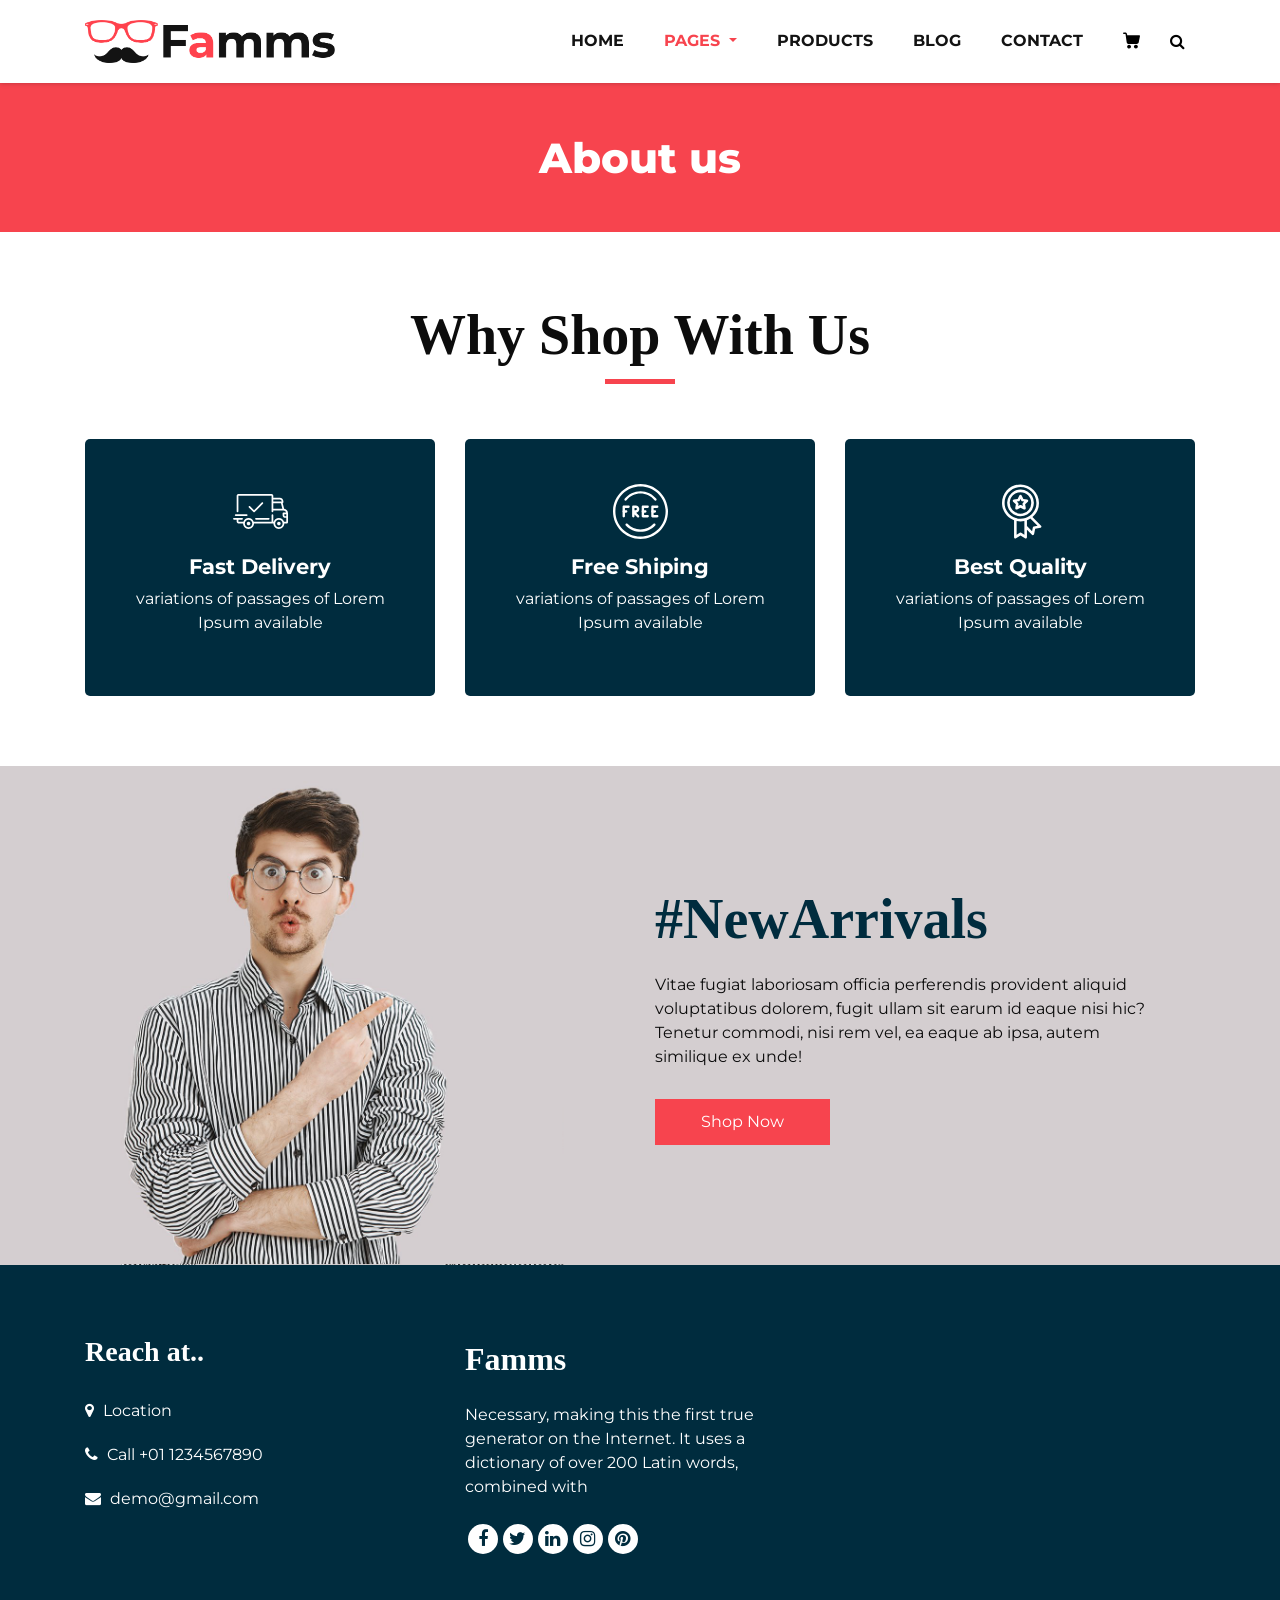
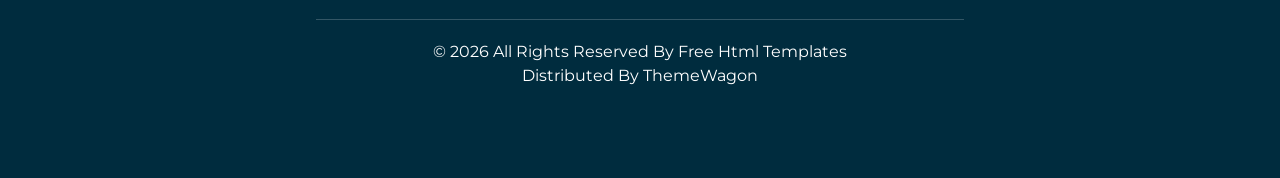
==== about.html @ 3b7029c8 "Template setup completed - Famms eCommerce base" ====
<!DOCTYPE html>
<html>
   <head>
      <!-- Basic -->
      <meta charset="utf-8" />
      <meta http-equiv="X-UA-Compatible" content="IE=edge" />
      <!-- Mobile Metas -->
      <meta name="viewport" content="width=device-width, initial-scale=1, shrink-to-fit=no" />
      <!-- Site Metas -->
       <title>Truerize IQ | Modern eCommerce Fashion Store</title>

      <meta name="description" content="Shop premium fashion products at Truerize IQ. Explore clothing, accessories, and trending styles with fast delivery and secure checkout.">
      <meta name="keywords" content="ecommerce, fashion store, buy clothes online, men shirts, women dresses">
       <meta name="author" content="TRUERIZE IQ STRATEGIC SOLUTIONS">

     
      <meta property="og:title" content="Truerize IQ Fashion Store">
      <meta property="og:description" content="Modern eCommerce product showcase with premium fashion collections">
         <meta property="og:image" content="images/slider-bg.jpg">
       <meta property="og:type" content="website">
      <meta property="og:url" content="https://yourdomain.com">
     
     <link rel="canonical" href="https://yourdomain.com/index.html">
      <link rel="shortcut icon" href="images/favicon.png" type="">
      <!-- bootstrap core css -->
      <link rel="stylesheet" type="text/css" href="css/bootstrap.css" />
      <!-- font awesome style -->
      <link href="css/font-awesome.min.css" rel="stylesheet" />
      <!-- Custom styles for this template -->
      <link href="css/style.css" rel="stylesheet" />
      <!-- responsive style -->
      <link href="css/responsive.css" rel="stylesheet" />
   </head>

<body class="sub_page">
      <div class="hero_area">
         <!-- header section strats -->
         <header class="header_section">
            <div class="container">
               <nav class="navbar navbar-expand-lg custom_nav-container ">
                  <a class="navbar-brand" href="index.html"><img width="250" src="images/logo.png" alt="#" /></a>
                  <button class="navbar-toggler" type="button" data-toggle="collapse" data-target="#navbarSupportedContent" aria-controls="navbarSupportedContent" aria-expanded="false" aria-label="Toggle navigation">
                  <span class=""> </span>
                  </button>
                  <div class="collapse navbar-collapse" id="navbarSupportedContent">
                     <ul class="navbar-nav">
                        <li class="nav-item">
                           <a class="nav-link" href="index.html">Home <span class="sr-only">(current)</span></a>
                        </li>
                        <li class="nav-item dropdown active">
                           <a class="nav-link dropdown-toggle" href="#" data-toggle="dropdown" role="button" aria-haspopup="true" aria-expanded="true"> <span class="nav-label">Pages <span class="caret"></span></a>
                           <ul class="dropdown-menu">
                              <li><a href="about.html">About</a></li>
                              <li><a href="testimonial.html">Testimonial</a></li>
                           </ul>
                        </li>
                        <li class="nav-item">
                           <a class="nav-link" href="product.html">Products</a>
                        </li>
                        <li class="nav-item">
                           <a class="nav-link" href="blog_list.html">Blog</a>
                        </li>
                        <li class="nav-item">
                           <a class="nav-link" href="contact.html">Contact</a>
                        </li>
                        <li class="nav-item">
                           <a class="nav-link" href="#">
                              <svg version="1.1" id="Capa_1" xmlns="http://www.w3.org/2000/svg" xmlns:xlink="http://www.w3.org/1999/xlink" x="0px" y="0px" viewBox="0 0 456.029 456.029" style="enable-background:new 0 0 456.029 456.029;" xml:space="preserve">
                                 <g>
                                    <g>
                                       <path d="M345.6,338.862c-29.184,0-53.248,23.552-53.248,53.248c0,29.184,23.552,53.248,53.248,53.248
                                          c29.184,0,53.248-23.552,53.248-53.248C398.336,362.926,374.784,338.862,345.6,338.862z" />
                                    </g>
                                 </g>
                                 <g>
                                    <g>
                                       <path d="M439.296,84.91c-1.024,0-2.56-0.512-4.096-0.512H112.64l-5.12-34.304C104.448,27.566,84.992,10.67,61.952,10.67H20.48
                                          C9.216,10.67,0,19.886,0,31.15c0,11.264,9.216,20.48,20.48,20.48h41.472c2.56,0,4.608,2.048,5.12,4.608l31.744,216.064
                                          c4.096,27.136,27.648,47.616,55.296,47.616h212.992c26.624,0,49.664-18.944,55.296-45.056l33.28-166.4
                                          C457.728,97.71,450.56,86.958,439.296,84.91z" />
                                    </g>
                                 </g>
                                 <g>
                                    <g>
                                       <path d="M215.04,389.55c-1.024-28.16-24.576-50.688-52.736-50.688c-29.696,1.536-52.224,26.112-51.2,55.296
                                          c1.024,28.16,24.064,50.688,52.224,50.688h1.024C193.536,443.31,216.576,418.734,215.04,389.55z" />
                                    </g>
                                 </g>
                                 <g>
                                 </g>
                                 <g>
                                 </g>
                                 <g>
                                 </g>
                                 <g>
                                 </g>
                                 <g>
                                 </g>
                                 <g>
                                 </g>
                                 <g>
                                 </g>
                                 <g>
                                 </g>
                                 <g>
                                 </g>
                                 <g>
                                 </g>
                                 <g>
                                 </g>
                                 <g>
                                 </g>
                                 <g>
                                 </g>
                                 <g>
                                 </g>
                                 <g>
                                 </g>
                              </svg>
                           </a>
                        </li>
                        <form class="form-inline">
                           <button class="btn  my-2 my-sm-0 nav_search-btn" type="submit">
                           <i class="fa fa-search" aria-hidden="true"></i>
                           </button>
                        </form>
                     </ul>
                  </div>
               </nav>
            </div>
         </header>
         <!-- end header section -->
      </div>
      <!-- inner page section -->
      <section class="inner_page_head">
         <div class="container_fuild">
            <div class="row">
               <div class="col-md-12">
                  <div class="full">
                     <h3>About us</h3>
                  </div>
               </div>
            </div>
         </div>
      </section>
      <!-- end inner page section -->
      <!-- why section -->
      <section class="why_section layout_padding">
         <div class="container">
            <div class="heading_container heading_center">
               <h2>
                  Why Shop With Us
               </h2>
            </div>
            <div class="row">
               <div class="col-md-4">
                  <div class="box ">
                     <div class="img-box">
                        <svg version="1.1" id="Layer_1" xmlns="http://www.w3.org/2000/svg" xmlns:xlink="http://www.w3.org/1999/xlink" x="0px" y="0px" viewBox="0 0 512 512" style="enable-background:new 0 0 512 512;" xml:space="preserve">
                           <g>
                              <g>
                                 <path d="M476.158,231.363l-13.259-53.035c3.625-0.77,6.345-3.986,6.345-7.839v-8.551c0-18.566-15.105-33.67-33.67-33.67h-60.392
                                    V110.63c0-9.136-7.432-16.568-16.568-16.568H50.772c-9.136,0-16.568,7.432-16.568,16.568V256c0,4.427,3.589,8.017,8.017,8.017
                                    c4.427,0,8.017-3.589,8.017-8.017V110.63c0-0.295,0.239-0.534,0.534-0.534h307.841c0.295,0,0.534,0.239,0.534,0.534v145.372
                                    c0,4.427,3.589,8.017,8.017,8.017c4.427,0,8.017-3.589,8.017-8.017v-9.088h94.569c0.008,0,0.014,0.002,0.021,0.002
                                    c0.008,0,0.015-0.001,0.022-0.001c11.637,0.008,21.518,7.646,24.912,18.171h-24.928c-4.427,0-8.017,3.589-8.017,8.017v17.102
                                    c0,13.851,11.268,25.119,25.119,25.119h9.086v35.273h-20.962c-6.886-19.883-25.787-34.205-47.982-34.205
                                    s-41.097,14.322-47.982,34.205h-3.86v-60.393c0-4.427-3.589-8.017-8.017-8.017c-4.427,0-8.017,3.589-8.017,8.017v60.391H192.817
                                    c-6.886-19.883-25.787-34.205-47.982-34.205s-41.097,14.322-47.982,34.205H50.772c-0.295,0-0.534-0.239-0.534-0.534v-17.637
                                    h34.739c4.427,0,8.017-3.589,8.017-8.017s-3.589-8.017-8.017-8.017H8.017c-4.427,0-8.017,3.589-8.017,8.017
                                    s3.589,8.017,8.017,8.017h26.188v17.637c0,9.136,7.432,16.568,16.568,16.568h43.304c-0.002,0.178-0.014,0.355-0.014,0.534
                                    c0,27.996,22.777,50.772,50.772,50.772s50.772-22.776,50.772-50.772c0-0.18-0.012-0.356-0.014-0.534h180.67
                                    c-0.002,0.178-0.014,0.355-0.014,0.534c0,27.996,22.777,50.772,50.772,50.772c27.995,0,50.772-22.776,50.772-50.772
                                    c0-0.18-0.012-0.356-0.014-0.534h26.203c4.427,0,8.017-3.589,8.017-8.017v-85.511C512,251.989,496.423,234.448,476.158,231.363z
                                    M375.182,144.301h60.392c9.725,0,17.637,7.912,17.637,17.637v0.534h-78.029V144.301z M375.182,230.881v-52.376h71.235
                                    l13.094,52.376H375.182z M144.835,401.904c-19.155,0-34.739-15.583-34.739-34.739s15.584-34.739,34.739-34.739
                                    c19.155,0,34.739,15.583,34.739,34.739S163.99,401.904,144.835,401.904z M427.023,401.904c-19.155,0-34.739-15.583-34.739-34.739
                                    s15.584-34.739,34.739-34.739c19.155,0,34.739,15.583,34.739,34.739S446.178,401.904,427.023,401.904z M495.967,299.29h-9.086
                                    c-5.01,0-9.086-4.076-9.086-9.086v-9.086h18.171V299.29z" />
                              </g>
                           </g>
                           <g>
                              <g>
                                 <path d="M144.835,350.597c-9.136,0-16.568,7.432-16.568,16.568c0,9.136,7.432,16.568,16.568,16.568
                                    c9.136,0,16.568-7.432,16.568-16.568C161.403,358.029,153.971,350.597,144.835,350.597z" />
                              </g>
                           </g>
                           <g>
                              <g>
                                 <path d="M427.023,350.597c-9.136,0-16.568,7.432-16.568,16.568c0,9.136,7.432,16.568,16.568,16.568
                                    c9.136,0,16.568-7.432,16.568-16.568C443.591,358.029,436.159,350.597,427.023,350.597z" />
                              </g>
                           </g>
                           <g>
                              <g>
                                 <path d="M332.96,316.393H213.244c-4.427,0-8.017,3.589-8.017,8.017s3.589,8.017,8.017,8.017H332.96
                                    c4.427,0,8.017-3.589,8.017-8.017S337.388,316.393,332.96,316.393z" />
                              </g>
                           </g>
                           <g>
                              <g>
                                 <path d="M127.733,282.188H25.119c-4.427,0-8.017,3.589-8.017,8.017s3.589,8.017,8.017,8.017h102.614
                                    c4.427,0,8.017-3.589,8.017-8.017S132.16,282.188,127.733,282.188z" />
                              </g>
                           </g>
                           <g>
                              <g>
                                 <path d="M278.771,173.37c-3.13-3.13-8.207-3.13-11.337,0.001l-71.292,71.291l-37.087-37.087c-3.131-3.131-8.207-3.131-11.337,0
                                    c-3.131,3.131-3.131,8.206,0,11.337l42.756,42.756c1.565,1.566,3.617,2.348,5.668,2.348s4.104-0.782,5.668-2.348l76.96-76.96
                                    C281.901,181.576,281.901,176.501,278.771,173.37z" />
                              </g>
                           </g>
                           <g>
                           </g>
                           <g>
                           </g>
                           <g>
                           </g>
                           <g>
                           </g>
                           <g>
                           </g>
                           <g>
                           </g>
                           <g>
                           </g>
                           <g>
                           </g>
                           <g>
                           </g>
                           <g>
                           </g>
                           <g>
                           </g>
                           <g>
                           </g>
                           <g>
                           </g>
                           <g>
                           </g>
                           <g>
                           </g>
                        </svg>
                     </div>
                     <div class="detail-box">
                        <h5>
                           Fast Delivery
                        </h5>
                        <p>
                           variations of passages of Lorem Ipsum available
                        </p>
                     </div>
                  </div>
               </div>
               <div class="col-md-4">
                  <div class="box ">
                     <div class="img-box">
                        <svg version="1.1" id="Capa_1" xmlns="http://www.w3.org/2000/svg" xmlns:xlink="http://www.w3.org/1999/xlink" x="0px" y="0px" viewBox="0 0 490.667 490.667" style="enable-background:new 0 0 490.667 490.667;" xml:space="preserve">
                           <g>
                              <g>
                                 <path d="M138.667,192H96c-5.888,0-10.667,4.779-10.667,10.667V288c0,5.888,4.779,10.667,10.667,10.667s10.667-4.779,10.667-10.667
                                    v-74.667h32c5.888,0,10.667-4.779,10.667-10.667S144.555,192,138.667,192z" />
                              </g>
                           </g>
                           <g>
                              <g>
                                 <path d="M117.333,234.667H96c-5.888,0-10.667,4.779-10.667,10.667S90.112,256,96,256h21.333c5.888,0,10.667-4.779,10.667-10.667
                                    S123.221,234.667,117.333,234.667z" />
                              </g>
                           </g>
                           <g>
                              <g>
                                 <path d="M245.333,0C110.059,0,0,110.059,0,245.333s110.059,245.333,245.333,245.333s245.333-110.059,245.333-245.333
                                    S380.608,0,245.333,0z M245.333,469.333c-123.52,0-224-100.48-224-224s100.48-224,224-224s224,100.48,224,224
                                    S368.853,469.333,245.333,469.333z" />
                              </g>
                           </g>
                           <g>
                              <g>
                                 <path d="M386.752,131.989C352.085,88.789,300.544,64,245.333,64s-106.752,24.789-141.419,67.989
                                    c-3.691,4.587-2.965,11.307,1.643,14.997c4.587,3.691,11.307,2.965,14.976-1.643c30.613-38.144,76.096-60.011,124.8-60.011
                                    s94.187,21.867,124.779,60.011c2.112,2.624,5.205,3.989,8.32,3.989c2.368,0,4.715-0.768,6.677-2.347
                                    C389.717,143.296,390.443,136.576,386.752,131.989z" />
                              </g>
                           </g>
                           <g>
                              <g>
                                 <path d="M376.405,354.923c-4.224-4.032-11.008-3.861-15.061,0.405c-30.613,32.235-71.808,50.005-116.011,50.005
                                    s-85.397-17.771-115.989-50.005c-4.032-4.309-10.816-4.437-15.061-0.405c-4.309,4.053-4.459,10.816-0.405,15.083
                                    c34.667,36.544,81.344,56.661,131.456,56.661s96.789-20.117,131.477-56.661C380.864,365.739,380.693,358.976,376.405,354.923z" />
                              </g>
                           </g>
                           <g>
                              <g>
                                 <path d="M206.805,255.723c15.701-2.027,27.861-15.488,27.861-31.723c0-17.643-14.357-32-32-32h-21.333
                                    c-5.888,0-10.667,4.779-10.667,10.667v42.581c0,0.043,0,0.107,0,0.149V288c0,5.888,4.779,10.667,10.667,10.667
                                    S192,293.888,192,288v-16.917l24.448,24.469c2.091,2.069,4.821,3.115,7.552,3.115c2.731,0,5.461-1.045,7.531-3.136
                                    c4.16-4.16,4.16-10.923,0-15.083L206.805,255.723z M192,234.667v-21.333h10.667c5.867,0,10.667,4.779,10.667,10.667
                                    s-4.8,10.667-10.667,10.667H192z" />
                              </g>
                           </g>
                           <g>
                              <g>
                                 <path d="M309.333,277.333h-32v-64h32c5.888,0,10.667-4.779,10.667-10.667S315.221,192,309.333,192h-42.667
                                    c-5.888,0-10.667,4.779-10.667,10.667V288c0,5.888,4.779,10.667,10.667,10.667h42.667c5.888,0,10.667-4.779,10.667-10.667
                                    S315.221,277.333,309.333,277.333z" />
                              </g>
                           </g>
                           <g>
                              <g>
                                 <path d="M288,234.667h-21.333c-5.888,0-10.667,4.779-10.667,10.667S260.779,256,266.667,256H288
                                    c5.888,0,10.667-4.779,10.667-10.667S293.888,234.667,288,234.667z" />
                              </g>
                           </g>
                           <g>
                              <g>
                                 <path d="M394.667,277.333h-32v-64h32c5.888,0,10.667-4.779,10.667-10.667S400.555,192,394.667,192H352
                                    c-5.888,0-10.667,4.779-10.667,10.667V288c0,5.888,4.779,10.667,10.667,10.667h42.667c5.888,0,10.667-4.779,10.667-10.667
                                    S400.555,277.333,394.667,277.333z" />
                              </g>
                           </g>
                           <g>
                              <g>
                                 <path d="M373.333,234.667H352c-5.888,0-10.667,4.779-10.667,10.667S346.112,256,352,256h21.333
                                    c5.888,0,10.667-4.779,10.667-10.667S379.221,234.667,373.333,234.667z" />
                              </g>
                           </g>
                           <g>
                           </g>
                           <g>
                           </g>
                           <g>
                           </g>
                           <g>
                           </g>
                           <g>
                           </g>
                           <g>
                           </g>
                           <g>
                           </g>
                           <g>
                           </g>
                           <g>
                           </g>
                           <g>
                           </g>
                           <g>
                           </g>
                           <g>
                           </g>
                           <g>
                           </g>
                           <g>
                           </g>
                           <g>
                           </g>
                        </svg>
                     </div>
                     <div class="detail-box">
                        <h5>
                           Free Shiping
                        </h5>
                        <p>
                           variations of passages of Lorem Ipsum available
                        </p>
                     </div>
                  </div>
               </div>
               <div class="col-md-4">
                  <div class="box ">
                     <div class="img-box">
                        <svg id="_30_Premium" height="512" viewBox="0 0 512 512" width="512" xmlns="http://www.w3.org/2000/svg" data-name="30_Premium">
                           <g id="filled">
                              <path d="m252.92 300h3.08a124.245 124.245 0 1 0 -4.49-.09c.075.009.15.023.226.03.394.039.789.06 1.184.06zm-96.92-124a100 100 0 1 1 100 100 100.113 100.113 0 0 1 -100-100z" />
                              <path d="m447.445 387.635-80.4-80.4a171.682 171.682 0 0 0 60.955-131.235c0-94.841-77.159-172-172-172s-172 77.159-172 172c0 73.747 46.657 136.794 112 161.2v158.8c-.3 9.289 11.094 15.384 18.656 9.984l41.344-27.562 41.344 27.562c7.574 5.4 18.949-.7 18.656-9.984v-70.109l46.6 46.594c6.395 6.789 18.712 3.025 20.253-6.132l9.74-48.724 48.725-9.742c9.163-1.531 12.904-13.893 6.127-20.252zm-339.445-211.635c0-81.607 66.393-148 148-148s148 66.393 148 148-66.393 148-148 148-148-66.393-148-148zm154.656 278.016a12 12 0 0 0 -13.312 0l-29.344 19.562v-129.378a172.338 172.338 0 0 0 72 0v129.38zm117.381-58.353a12 12 0 0 0 -9.415 9.415l-6.913 34.58-47.709-47.709v-54.749a171.469 171.469 0 0 0 31.467-15.6l67.151 67.152z" />
                              <path d="m287.62 236.985c8.349 4.694 19.251-3.212 17.367-12.618l-5.841-35.145 25.384-25c7.049-6.5 2.89-19.3-6.634-20.415l-35.23-5.306-15.933-31.867c-4.009-8.713-17.457-8.711-21.466 0l-15.933 31.866-35.23 5.306c-9.526 1.119-13.681 13.911-6.634 20.415l25.384 25-5.841 35.145c-1.879 9.406 9 17.31 17.367 12.618l31.62-16.414zm-53-32.359 2.928-17.615a12 12 0 0 0 -3.417-10.516l-12.721-12.531 17.658-2.66a12 12 0 0 0 8.947-6.5l7.985-15.971 7.985 15.972a12 12 0 0 0 8.947 6.5l17.658 2.66-12.723 12.535a12 12 0 0 0 -3.417 10.516l2.928 17.615-15.849-8.231a12 12 0 0 0 -11.058 0z" />
                           </g>
                        </svg>
                     </div>
                     <div class="detail-box">
                        <h5>
                           Best Quality
                        </h5>
                        <p>
                           variations of passages of Lorem Ipsum available
                        </p>
                     </div>
                  </div>
               </div>
            </div>
         </div>
      </section>
      <!-- end why section -->
      <!-- arrival section -->
      <section class="arrival_section">
         <div class="container">
            <div class="box">
               <div class="arrival_bg_box">
                  <img src="images/arrival-bg.png" alt="">
               </div>
               <div class="row">
                  <div class="col-md-6 ml-auto">
                     <div class="heading_container remove_line_bt">
                        <h2>
                           #NewArrivals
                        </h2>
                     </div>
                     <p style="margin-top: 20px;margin-bottom: 30px;">
                        Vitae fugiat laboriosam officia perferendis provident aliquid voluptatibus dolorem, fugit ullam sit earum id eaque nisi hic? Tenetur commodi, nisi rem vel, ea eaque ab ipsa, autem similique ex unde!
                     </p>
                     <a href="">
                     Shop Now
                     </a>
                  </div>
               </div>
            </div>
         </div>
      </section>
      <!-- end arrival section -->
      <!-- footer section -->
      <footer class="footer_section">
         <div class="container">
            <div class="row">
               <div class="col-md-4 footer-col">
                  <div class="footer_contact">
                     <h4>
                        Reach at..
                     </h4>
                     <div class="contact_link_box">
                        <a href="">
                        <i class="fa fa-map-marker" aria-hidden="true"></i>
                        <span>
                        Location
                        </span>
                        </a>
                        <a href="">
                        <i class="fa fa-phone" aria-hidden="true"></i>
                        <span>
                        Call +01 1234567890
                        </span>
                        </a>
                        <a href="">
                        <i class="fa fa-envelope" aria-hidden="true"></i>
                        <span>
                        demo@gmail.com
                        </span>
                        </a>
                     </div>
                  </div>
               </div>
               <div class="col-md-4 footer-col">
                  <div class="footer_detail">
                     <a href="index.html" class="footer-logo">
                     Famms
                     </a>
                     <p>
                        Necessary, making this the first true generator on the Internet. It uses a dictionary of over 200 Latin words, combined with
                     </p>
                     <div class="footer_social">
                        <a href="">
                        <i class="fa fa-facebook" aria-hidden="true"></i>
                        </a>
                        <a href="">
                        <i class="fa fa-twitter" aria-hidden="true"></i>
                        </a>
                        <a href="">
                        <i class="fa fa-linkedin" aria-hidden="true"></i>
                        </a>
                        <a href="">
                        <i class="fa fa-instagram" aria-hidden="true"></i>
                        </a>
                        <a href="">
                        <i class="fa fa-pinterest" aria-hidden="true"></i>
                        </a>
                     </div>
                  </div>
               </div>
               <div class="col-md-4 footer-col">
                  <div class="map_container">
                     <div class="map">
                        <div id="googleMap"></div>
                     </div>
                  </div>
               </div>
            </div>
            <div class="footer-info">
               <div class="col-lg-7 mx-auto px-0">
                  <p>
                     &copy; <span id="displayYear"></span> All Rights Reserved By
                     <a href="https://html.design/">Free Html Templates</a><br>
         
                     Distributed By <a href="https://themewagon.com/" target="_blank">ThemeWagon</a>
                  </p>
               </div>
            </div>
         </div>
      </footer>
      <!-- footer section -->
      <!-- jQery -->
      <script src="js/jquery-3.4.1.min.js"></script>
      <!-- popper js -->
      <script src="js/popper.min.js"></script>
      <!-- bootstrap js -->
      <script src="js/bootstrap.js"></script>
      <!-- custom js -->
      <script src="js/custom.js"></script>
   </body>
</html>
---- css/style.css ----
@import url('https://fonts.googleapis.com/css2?family=Montserrat:ital,wght@0,100;0,200;0,300;0,400;0,500;0,600;0,700;0,800;0,900;1,100;1,200;1,300;1,400;1,500;1,600;1,700;1,800;1,900&display=swap');

* {
  box-sizing: border-box;
}
body {
  font-family: 'Montserrat', sans-serif;
  color: #0c0c0c;
  background-color: #ffffff;
  overflow-x: hidden;
}

.layout_padding {
  padding: 70px 0;
}

.layout_padding2 {
  padding: 75px 0;
}

.layout_padding2-top {
  padding-top: 75px;
}

.layout_padding2-bottom {
  padding-bottom: 75px;
}

.layout_padding-top {
  padding-top: 90px;
}

.layout_padding-bottom {
  padding-bottom: 90px;
}

h1,
h2 {
  font-family: 'Playfair Display', serif;
}

.heading_container {
  display: -webkit-box;
  display: -ms-flexbox;
  display: flex;
  -webkit-box-orient: vertical;
  -webkit-box-direction: normal;
      -ms-flex-direction: column;
          flex-direction: column;
  -webkit-box-align: start;
      -ms-flex-align: start;
          align-items: flex-start;
}

.heading_container h2 {
    position: relative;
    margin-bottom: 0;
    font-size: 3.5rem;
    font-weight: bold;
}

.heading_container h2::after {
    content: "";
    display: block;
    width: 70px;
    height: 5px;
    background: #f7444e;
    margin: 10px auto 10px;
}

.heading_container h2 span {
  color: #f7444e;
}

.heading_container p {
  margin-top: 10px;
  margin-bottom: 0;
}

.heading_container.heading_center {
  -webkit-box-align: center;
      -ms-flex-align: center;
          align-items: center;
  text-align: center;
}

a,
a:hover,
a:focus {
  text-decoration: none;
}

a:hover,
a:focus {
  color: initial;
}

.btn,
.btn:focus {
  outline: none !important;
  -webkit-box-shadow: none;
          box-shadow: none;
}

/*header section*/
.hero_area {
  position: relative;
  min-height: 100vh;
  display: -webkit-box;
  display: -ms-flexbox;
  display: flex;
  -webkit-box-orient: vertical;
  -webkit-box-direction: normal;
      -ms-flex-direction: column;
          flex-direction: column;
}

.sub_page .hero_area {
  min-height: auto;
  -webkit-box-shadow: 0 0 5px 0 rgba(0, 0, 0, 0.25);
          box-shadow: 0 0 5px 0 rgba(0, 0, 0, 0.25);
}

.header_section {
    padding: 15px 0;
}

.header_section .container-fluid {
  padding-right: 25px;
  padding-left: 25px;
}

.navbar-brand {
  font-family: 'Playfair Display', serif;
}

.navbar-brand span {
  font-weight: bold;
  font-size: 32px;
  color: #000000;
}

.custom_nav-container {
  padding: 0;
}

.custom_nav-container .navbar-nav {
  margin-left: auto;
}

.custom_nav-container .navbar-nav .nav-item .nav-link {
    padding: 5px 20px;
    color: #131313;
    text-align: center;
    text-transform: uppercase;
    border-radius: 5px;
    -webkit-transition: all 0.3s;
    transition: all 0.3s;
    font-weight: 700;
}

.custom_nav-container .navbar-nav .nav-item .nav-link svg {
  width: 17px;
  height: auto;
  fill: #000000;
  margin-bottom: 2px;
}

.custom_nav-container .navbar-nav .nav-item:hover .nav-link, .custom_nav-container .navbar-nav .nav-item.active .nav-link {
  color: #f7444e;
}

.custom_nav-container .navbar-nav .nav-item:hover .nav-link svg, .custom_nav-container .navbar-nav .nav-item.active .nav-link svg {
  fill: #f7444e;
}

.custom_nav-container .nav_search-btn {
  width: 35px;
  height: 35px;
  padding: 0;
  border: none;
  color: #000000;
}

.custom_nav-container .nav_search-btn:hover {
  color: #f7444e;
}

.custom_nav-container .navbar-toggler {
  outline: none;
}

.custom_nav-container .navbar-toggler {
  padding: 0;
  width: 37px;
  height: 42px;
  -webkit-transition: all 0.3s;
  transition: all 0.3s;
}

.custom_nav-container .navbar-toggler span {
  display: block;
  width: 35px;
  height: 4px;
  background-color: #000000;
  margin: 7px 0;
  -webkit-transition: all 0.3s;
  transition: all 0.3s;
  position: relative;
  border-radius: 5px;
  transition: all 0.3s;
}

.custom_nav-container .navbar-toggler span::before, .custom_nav-container .navbar-toggler span::after {
  content: "";
  position: absolute;
  left: 0;
  height: 100%;
  width: 100%;
  background-color: #000000;
  top: -10px;
  border-radius: 5px;
  -webkit-transition: all 0.3s;
  transition: all 0.3s;
}

.custom_nav-container .navbar-toggler span::after {
  top: 10px;
}

.custom_nav-container .navbar-toggler[aria-expanded="true"] {
  -webkit-transform: rotate(360deg);
          transform: rotate(360deg);
}

.custom_nav-container .navbar-toggler[aria-expanded="true"] span {
  -webkit-transform: rotate(45deg);
          transform: rotate(45deg);
}

.custom_nav-container .navbar-toggler[aria-expanded="true"] span::before, .custom_nav-container .navbar-toggler[aria-expanded="true"] span::after {
  -webkit-transform: rotate(90deg);
          transform: rotate(90deg);
  top: 0;
}

/*end header section*/
/* slider section */
.slider_section {
  -webkit-box-flex: 1;
      -ms-flex: 1;
          flex: 1;
  display: -webkit-box;
  display: -ms-flexbox;
  display: flex;
  -webkit-box-align: center;
      -ms-flex-align: center;
          align-items: center;
  position: relative;
  padding: 90px 0 75px 0;
}

.slider_section .row {
  -webkit-box-align: center;
      -ms-flex-align: center;
          align-items: center;
}

.slider_section #customCarousel1 {
  width: 100%;
  position: unset;
}

.slider_section .detail-box h1 {
    font-size: 4.5rem;
    font-weight: bold;
    margin-bottom: 15px;
    color: #002c3e;
    line-height: 70px;
}

.slider_section .detail-box h1 span {
  color: #f7444e;
}

.slider_section .detail-box p {
    font-size: 16px;
    margin-top: 20px;
    margin-bottom: 1.5rem;
}

.slider_section .detail-box a {
    display: inline-block;
    padding: 12px 45px;
    background-color: #f7444e;
    border: 1px solid #f7444e;
    color: #ffffff;
    border-radius: 0;
    -webkit-transition: all 0.3s;
    transition: all 0.3s;
    margin-top: 10px;
    font-weight: 700;
}

.slider_section .detail-box a:hover {
  background-color: transparent;
  color: #f7444e;
}

.slider_section .img-box img {
  width: 100%;
}

.slider_section .carousel-indicators {
  position: unset;
  margin: 0;
  margin-top: 45px;
  -webkit-box-pack: start;
      -ms-flex-pack: start;
          justify-content: flex-start;
  -webkit-box-align: center;
      -ms-flex-align: center;
          align-items: center;
}

.slider_section .carousel-indicators li {
  background-color: #ffffff;
  width: 12px;
  height: 12px;
  border-radius: 100%;
  opacity: 1;
}

.slider_section .carousel-indicators li.active {
  width: 20px;
  height: 20px;
  background-color: #f7444e;
}

.slider_bg_box {
  position: absolute;
  top: 0;
  left: 0;
  width: 100%;
  height: 100%;
  z-index: -1;
}

.slider_bg_box img {
  width: 100%;
  height: 100%;
  -o-object-fit: cover;
     object-fit: cover;
  -o-object-position: top right;
     object-position: top right;
}

.product_section .heading_container {
  margin-bottom: 20px;
}

.product_section .box {
    position: relative;
    margin-top: 25px;
    padding: 35px 35px;
    background-color: #f7f8f9;
    -webkit-transition: all .3s;
    transition: all .3s;
    overflow: hidden;
    box-shadow: 5px 5px 5px -5px rgba(0,0,0,.2);
    border: solid #fff 10px;
}

.product_section .box .img-box {
  display: -webkit-box;
  display: -ms-flexbox;
  display: flex;
  -webkit-box-pack: center;
      -ms-flex-pack: center;
          justify-content: center;
  -webkit-box-align: center;
      -ms-flex-align: center;
          align-items: center;
  height: 215px;
}

.product_section .box .img-box img {
  max-width: 100%;
  max-height: 160px;
  -webkit-transition: all .3s;
  transition: all .3s;
}

.product_section .box .detail-box {
  text-align: center;
  display: -webkit-box;
  display: -ms-flexbox;
  display: flex;
  -webkit-box-pack: justify;
      -ms-flex-pack: justify;
          justify-content: space-between;
}

.product_section .box .detail-box h5 {
  font-size: 18px;
  margin-top: 10px;
}

.product_section .box .detail-box h6 {
  margin-top: 10px;
  color: #002c3e;
  font-weight: 600;
}

.product_section .box:hover img {
  -webkit-transform: scale(1.1);
          transform: scale(1.1);
}

.product_section .box:hover .option_container {
  opacity: 1;
  visibility: visible;
  -webkit-transform: translateY(0);
          transform: translateY(0);
}
.arrival_section {
    background-color: #d4ced0;
}
.product_section .option_container {
  position: absolute;
  top: 0;
  left: 0;
  width: 100%;
  height: 100%;
  display: -webkit-box;
  display: -ms-flexbox;
  display: flex;
  -webkit-box-pack: center;
      -ms-flex-pack: center;
          justify-content: center;
  -webkit-box-align: center;
      -ms-flex-align: center;
          align-items: center;
  background-color: rgba(255, 255, 255, 0.6);
  z-index: 3;
  opacity: 0;
  visibility: hidden;
  -webkit-transition: all .2s;
  transition: all .2s;
  -webkit-transform: translateY(100%);
          transform: translateY(100%);
}

.product_section .options {
  display: -webkit-box;
  display: -ms-flexbox;
  display: flex;
  -webkit-box-orient: vertical;
  -webkit-box-direction: normal;
      -ms-flex-direction: column;
          flex-direction: column;
  -webkit-box-align: center;
      -ms-flex-align: center;
          align-items: center;
}

.product_section .options a {
  display: inline-block;
  padding: 8px 15px;
  border-radius: 30px;
  width: 165px;
  text-align: center;
  -webkit-transition: all .3s;
  transition: all .3s;
  margin: 5px 0;
}

.product_section .options .option1 {
  background-color: #f7444e;
  border: 1px solid #f7444e;
  color: #ffffff;
}

.product_section .options .option1:hover {
  background-color: transparent;
  color: #f7444e;
}

.product_section .options .option2 {
  background-color: #000000;
  border: 1px solid #000000;
  color: #ffffff;
}

.product_section .options .option2:hover {
  background-color: transparent;
  color: #000000;
}

.product_section .btn-box {
  display: -webkit-box;
  display: -ms-flexbox;
  display: flex;
  -webkit-box-pack: center;
      -ms-flex-pack: center;
          justify-content: center;
  margin-top: 45px;
}

.product_section .btn-box a {
  display: inline-block;
  padding: 10px 40px;
  background-color: #f7444e;
  border: 1px solid #f7444e;
  color: #ffffff;
  border-radius: 0;
  -webkit-transition: all 0.3s;
  transition: all 0.3s;
}

.product_section .btn-box a:hover {
  background-color: transparent;
  color: #f7444e;
}

.arrival_section .heading_container {
  color: #002c3e;
  margin-bottom: 10px;
}

.arrival_section .box {
  padding: 120px 45px;
  position: relative;
}

.arrival_section .arrival_bg_box {
    position: absolute;
    top: 0;
    left: 0;
    width: 100%;
    height: 100%;
    z-index: 3;
}

.arrival_section .arrival_bg_box img {
    width: 50%;
    height: 100%;
    -o-object-fit: cover;
    object-fit: cover;
    -o-object-position: top left;
    object-position: top left;
}

.arrival_section a {
  display: inline-block;
  padding: 10px 45px;
  background-color: #f7444e;
  border: 1px solid #f7444e;
  color: #ffffff;
  border-radius: 0;
  -webkit-transition: all 0.3s;
  transition: all 0.3s;
}

.arrival_section a:hover {
  background-color: transparent;
  color: #f7444e;
}

.why_section .box {
    text-align: center;
    margin-top: 45px;
    background-color: #002c3e;
    padding: 45px 50px;
    border-radius: 5px;
    color: #ffffff;
}

.detail-box h5 {
    font-size: 21px;
    font-weight: 700;
}

.remove_line_bt h2::after {
    display: none;
}

.why_section .box .img-box {
  margin-bottom: 15px;
}

.why_section .box .img-box svg {
  width: 55px;
  height: auto;
  fill: #ffffff;
}

.subscribe_section {
  text-align: center;
}

.subscribe_section .box {
  background-color: #d4ced0;
  padding: 75px 45px;
}

.subscribe_section .subscribe_form .heading_container {
  -webkit-box-pack: center;
      -ms-flex-pack: center;
          justify-content: center;
  color: #002c3e;
}

.subscribe_section .subscribe_form .heading_container h2 {
  padding: 0 25px;
}

.subscribe_section .subscribe_form form {
  display: -webkit-box;
  display: -ms-flexbox;
  display: flex;
  -webkit-box-orient: vertical;
  -webkit-box-direction: normal;
      -ms-flex-direction: column;
          flex-direction: column;
  -webkit-box-align: center;
      -ms-flex-align: center;
          align-items: center;
}

.subscribe_section .subscribe_form form input {
    width: 100%;
    height: 60px;
    border: none;
    border-radius: 90px;
    outline: none;
    padding: 5px 25px;
    background-color: #ffffff;
    margin-top: 15px;
    text-align: left;
}

.subscribe_section .subscribe_form form input::-webkit-input-placeholder {
  color: #171620;
}

.subscribe_section .subscribe_form form input:-ms-input-placeholder {
  color: #171620;
}

.subscribe_section .subscribe_form form input::-ms-input-placeholder {
  color: #171620;
}

.subscribe_section .subscribe_form form input::placeholder {
  color: #171620;
}

.subscribe_section .subscribe_form form button {
  display: inline-block;
  padding: 10px 45px;
  background-color: #f7444e;
  border: 1px solid #f7444e;
  color: #ffffff;
  border-radius: 35px;
  -webkit-transition: all 0.3s;
  transition: all 0.3s;
  text-transform: uppercase;
  margin-top: 35px;
  font-weight: 600;
  width: 100%;
  max-width: 285px;
}

.subscribe_section .subscribe_form form button:hover {
  background-color: transparent;
  color: #f7444e;
}

.client_section .box {
  display: -webkit-box;
  display: -ms-flexbox;
  display: flex;
  -webkit-box-orient: vertical;
  -webkit-box-direction: normal;
      -ms-flex-direction: column;
          flex-direction: column;
  -webkit-box-align: center;
      -ms-flex-align: center;
          align-items: center;
  text-align: center;
  margin-top: 55px;
}

.client_section .box .img_container {
    width: auto;
    height: auto;
    border-radius: 100%;
    display: -webkit-box;
    display: -ms-flexbox;
    display: flex;
    -webkit-box-pack: end;
    -ms-flex-pack: end;
    justify-content: flex-end;
    -webkit-box-align: center;
    -ms-flex-align: center;
    align-items: center;
    background-color: transparent;
}

.client_section .box .img_container .img-box {
    width: auto;
    height: auto;
    border-radius: 100%;
    display: -webkit-box;
    display: -ms-flexbox;
    display: flex;
    -webkit-box-pack: center;
    -ms-flex-pack: center;
    justify-content: center;
    -webkit-box-align: center;
    -ms-flex-align: center;
    align-items: center;
    background-color: #ffffff;
    margin-right: -1px;
}

.client_section .box .img_container .img-box .img_box-inner {
  width: 150px;
  height: 150px;
  border-radius: 100%;
  display: -webkit-box;
  display: -ms-flexbox;
  display: flex;
  -webkit-box-pack: center;
      -ms-flex-pack: center;
          justify-content: center;
  -webkit-box-align: center;
      -ms-flex-align: center;
          align-items: center;
  overflow: hidden;
}

.client_section .box .img_container .img-box .img_box-inner img {
  width: 100%;
}

.client_section .box .detail-box {
  margin-top: 25px;
}

.client_section .box .detail-box h5 {
  font-size: 20px;
  font-weight: 600;
}

.client_section .box .detail-box h6 {
  font-size: 15px;
  color: #999998;
}

.client_section .carousel-control-prev,
.client_section .carousel-control-next {
  top: 43%;
  -webkit-transform: translateY(-50%);
          transform: translateY(-50%);
  opacity: 1;
  width: auto;
  margin: 0 5px;
  width: 50px;
  height: 50px;
  opacity: 1;
  color: #ffffff;
  background-color: #f7444e;
  border-radius: 100%;
}

.client_section .carousel-control-prev:hover,
.client_section .carousel-control-next:hover {
  background-color: #212121;
}

.client_section .carousel-control-prev {
  left: 25%;
}

.client_section .carousel-control-next {
  right: 25%;
}

/* footer section*/
.footer_section {
  background-color: #002c3e;
  color: #ffffff;
  padding-top: 70px;
}

.footer_section {
    color: #ffffff;
    text-align: left;
}

.footer_section h4 {
  font-size: 28px;
}

.footer_section h4,
.footer_section .footer-logo {
  font-weight: 600;
  margin-bottom: 20px;
  font-family: 'Playfair Display', serif;
  text-align: left;
}

.footer_section .footer-col {
  margin-bottom: 30px;
}

.footer_section .footer_contact .contact_link_box {
  display: -webkit-box;
  display: -ms-flexbox;
  display: flex;
  -webkit-box-orient: vertical;
  -webkit-box-direction: normal;
      -ms-flex-direction: column;
          flex-direction: column;
}

.footer_section .footer_contact .contact_link_box a {
    margin: 10px 0;
    color: #ffffff;
}

.footer_section .footer_contact .contact_link_box a i {
  margin-right: 5px;
}

.footer_section .footer_contact .contact_link_box a:hover {
  color: #f7444e;
}

.footer_section .footer-logo {
  display: block;
  font-weight: bold;
  font-size: 32px;
  color: #ffffff;
}

.footer_section .footer_social {
    display: -webkit-box;
    display: -ms-flexbox;
    display: flex;
    -webkit-box-pack: left;
    -ms-flex-pack: center;
    justify-content: left;
    margin-top: 25px;
    margin-bottom: 10px;
}

.footer_section .footer_social a {
  display: -webkit-box;
  display: -ms-flexbox;
  display: flex;
  -webkit-box-pack: center;
      -ms-flex-pack: center;
          justify-content: center;
  -webkit-box-align: center;
      -ms-flex-align: center;
          align-items: center;
  color: #002c3e;
  width: 30px;
  height: 30px;
  border-radius: 100%;
  background-color: #ffffff;
  border-radius: 100%;
  margin: 0 2.5px;
  font-size: 18px;
}

.footer_section .footer_social a:hover {
  color: #f7444e;
}

.footer_section .map_container {
  width: 100%;
  height: 175px;
  overflow: hidden;
  display: -webkit-box;
  display: -ms-flexbox;
  display: flex;
  -webkit-box-align: stretch;
      -ms-flex-align: stretch;
          align-items: stretch;
}

.footer_section .map_container .map {
  height: 100%;
  -webkit-box-flex: 1;
      -ms-flex: 1;
          flex: 1;
}

.footer_section .map_container .map #googleMap {
  height: 100%;
}

.footer_section .footer-info {
  text-align: center;
  margin-top: 25px;
}

.footer_section .footer-info p {
    color: #ffffff;
    margin: 0;
    padding: 20px 0;
    border-top: 1px solid rgba(255,255,255,0.2);
}

.footer_section .footer-info p a {
  color: inherit;
}
/*# sourceMappingURL=style.css.map */

.heading_container.heading_center h3 {
    position: relative;
    margin-bottom: 15px;
    font-size: 2.5rem;
    font-weight: bold;
    font-family: 'Playfair Display', serif;
}

li.nav-item ul {
    background: #fff;
    border: solid #000 2px;
    border-radius: 0;
    padding: 10px 20px;
    margin-left: 10px;
    margin-top: 10px;
    box-shadow: 4px 4px 0px 0 #000;
    width: 190px;
}

li.nav-item ul li {
    float: left;
    width: 100%;
    margin: 6px 0;
}

li.nav-item ul li a {
    color: #212529;
    font-size: 16px;
    font-weight: 500;
    letter-spacing: 0.2px;
    margin-top: 10px;
    transition: ease all 0.5s;
}

li.nav-item ul li a:hover, li.nav-item ul li a:focus {
    color: #f7444e;
}

.inner_page_head {
    background: #f7444e;
    text-align: center;
    color: #fff;
    padding-top: 50px;
    padding-bottom: 40px;
}

.inner_page_head h3 {
    font-size: 42px;
    font-weight: 800;
}

/** footer **/

footer {
    background: #f8f8f8;
    padding: 90px 0 70px;
}

.logo_footer {
    margin-bottom: 30px;
}

.information_f p {
    margin-bottom: 1.2rem;
    line-height: 25px;
    font-size: 15px;
}

.widget_menu h3 {
    font-size: 18px;
    font-weight: 700;
    text-transform: uppercase;
    letter-spacing: 0.2px;
    margin-bottom: 25px;
}

.widget_menu ul {
    list-style: none;
    padding: 0;
    margin: 0;
}

.widget_menu ul li {
    float: left;
    width: 100%;
}

.widget_menu ul li a {
    font-size: 15px;
    color: #000;
    margin-bottom: 0;
    float: left;
    width: 100%;
    margin-top: 5px;
}

.field {
    display: flex;
}

.widget_menu {
    float: left;
    width: 100%;
}

div.form_sub .field input[type="email"], div.form_sub .field input[type="email"]:hover, div.form_sub .field input[type="email"]:focus {
    padding: 10px 110px 10px 15px;
    border-radius: 0;
    border: solid #ccc 1px;
    font-size: 14px;
    position: relative;
    box-shadow: none;
    width: 100%;
    height: 48px;
}

.form_sub {
    position: relative;
}

.form_sub input[type="email"] + input[type="submit"] {
    position: absolute;
    right: 0;
    background: #f7444e;
    color: #fff;
    border: none;
    top: 0px;
    font-size: 14px;
    height: 48px;
    font-weight: 600;
    padding: 0 15px;
}

form input {
    background: #fff;
    border: solid #ccc 1px;
    padding: 15px 15px;
    width: 100%;
    font-size: 14px;
    margin-bottom: 20px;
    text-transform: capitalize;
    line-height: normal;
}

form textarea {
    background: #fff;
    border: solid #ccc 1px;
    padding: 15px 15px;
    width: 100%;
    min-height: 150px;
    font-size: 14px;
    margin-bottom: 20px;
    text-transform: capitalize;
    line-height: normal;
}

form input[type="submit"] {
    border: none;
    padding: 15px 45px;
    width: auto;
    font-size: 16px;
    text-transform: capitalize;
    line-height: normal;
    margin: 0 auto;
    display: flex;
    background: #333;
    color: #fff;
    font-weight: 600;
    transition: ease all 0.1s;
}

form input[type="submit"]:hover,
form input[type="submit"]:focus {
    background: #f7444e;
    color: #fff;
}

/** cpy **/

.cpy_ {
    background: #222;
    text-align: center;
    padding: 20px 0;
}

.cpy_ p {
    margin: 0;
    color: #fff;
    font-size: 15px;
    font-weight: 400;
}

.cpy_ p a {
    margin: 0;
    color: #f7444e;
    font-size: 15px;
    font-weight: 400;
}

http://kute-themes.com/html/boutique/html/index.html
https://template.hasthemes.com/noraure/noraure/index.html
https://preview.hasthemes.com/xoss-preview/xoss/index.html
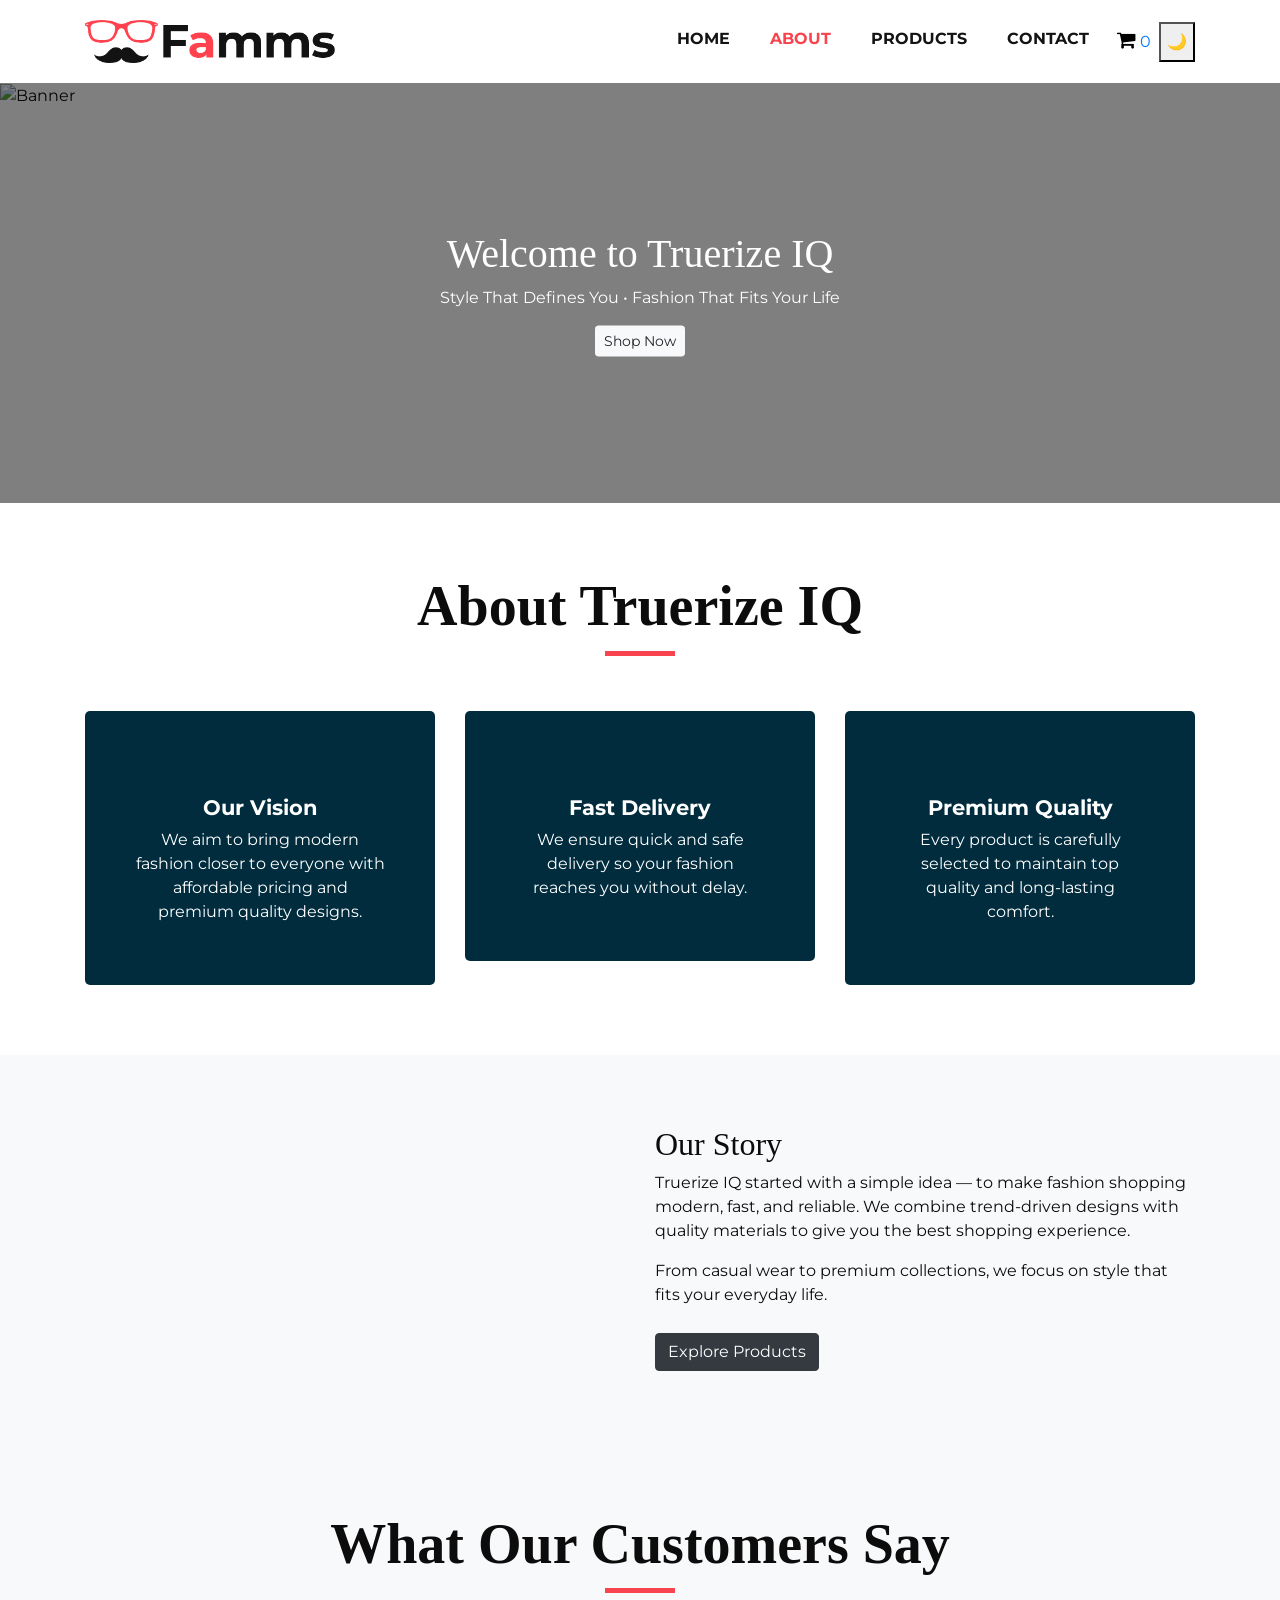
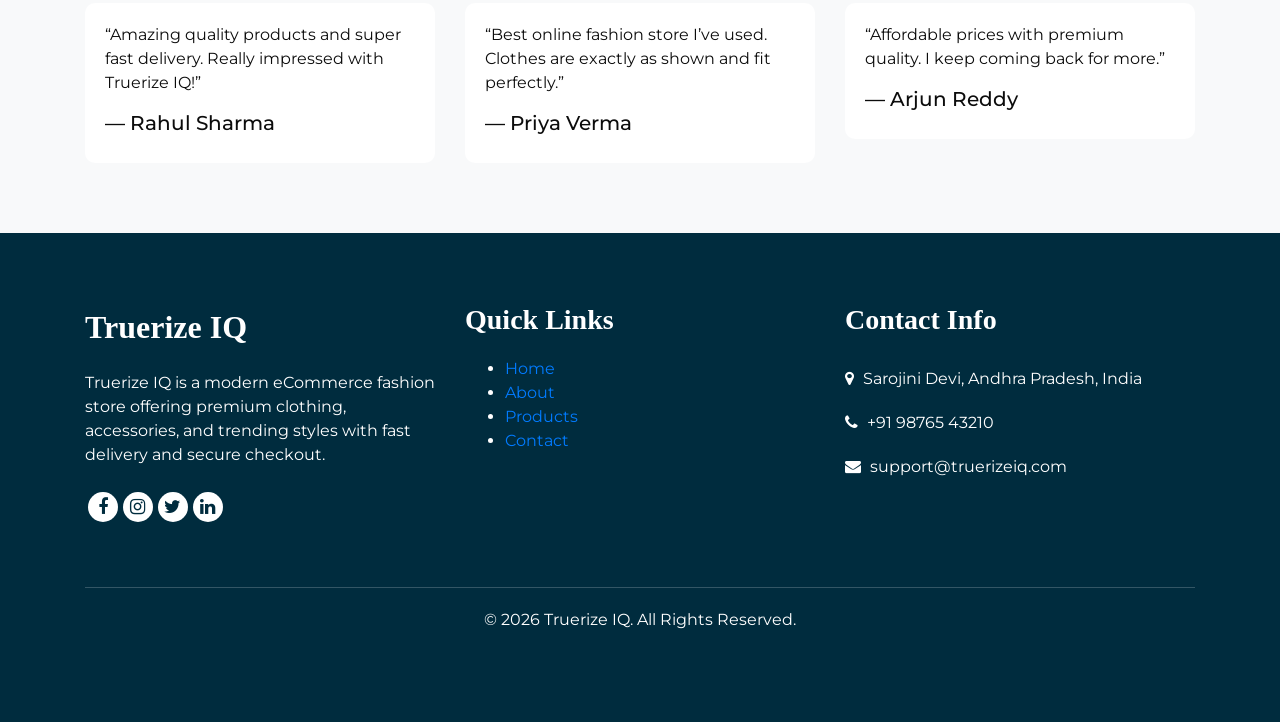
==== commit f1f267f4: "updated" ====
--- a/about.html
+++ b/about.html
@@ -18,7 +18,7 @@
       <meta property="og:description" content="Modern eCommerce product showcase with premium fashion collections">
          <meta property="og:image" content="images/slider-bg.jpg">
        <meta property="og:type" content="website">
-      <meta property="og:url" content="https://yourdomain.com">
+      <meta property="og:url" content="">
      
      <link rel="canonical" href="https://yourdomain.com/index.html">
       <link rel="shortcut icon" href="images/favicon.png" type="">
@@ -31,13 +31,11 @@
       <!-- responsive style -->
       <link href="css/responsive.css" rel="stylesheet" />
    </head>
-
-<body class="sub_page">
-      <div class="hero_area">
+   <body>
          <!-- header section strats -->
          <header class="header_section">
             <div class="container">
-               <nav class="navbar navbar-expand-lg custom_nav-container ">
+                  <nav class="navbar navbar-expand-lg custom_nav-container" aria-label="Main navigation">
                   <a class="navbar-brand" href="index.html"><img width="250" src="images/logo.png" alt="#" /></a>
                   <button class="navbar-toggler" type="button" data-toggle="collapse" data-target="#navbarSupportedContent" aria-controls="navbarSupportedContent" aria-expanded="false" aria-label="Toggle navigation">
                   <span class=""> </span>
@@ -47,83 +45,25 @@
                         <li class="nav-item">
                            <a class="nav-link" href="index.html">Home <span class="sr-only">(current)</span></a>
                         </li>
-                        <li class="nav-item dropdown active">
-                           <a class="nav-link dropdown-toggle" href="#" data-toggle="dropdown" role="button" aria-haspopup="true" aria-expanded="true"> <span class="nav-label">Pages <span class="caret"></span></a>
-                           <ul class="dropdown-menu">
-                              <li><a href="about.html">About</a></li>
-                              <li><a href="testimonial.html">Testimonial</a></li>
-                           </ul>
+                   <li class="nav-item active">
+                           <a class="nav-link" href="about.html">About</a>
                         </li>
+
                         <li class="nav-item">
                            <a class="nav-link" href="product.html">Products</a>
                         </li>
                         <li class="nav-item">
-                           <a class="nav-link" href="blog_list.html">Blog</a>
-                        </li>
-                        <li class="nav-item">
                            <a class="nav-link" href="contact.html">Contact</a>
                         </li>
-                        <li class="nav-item">
-                           <a class="nav-link" href="#">
-                              <svg version="1.1" id="Capa_1" xmlns="http://www.w3.org/2000/svg" xmlns:xlink="http://www.w3.org/1999/xlink" x="0px" y="0px" viewBox="0 0 456.029 456.029" style="enable-background:new 0 0 456.029 456.029;" xml:space="preserve">
-                                 <g>
-                                    <g>
-                                       <path d="M345.6,338.862c-29.184,0-53.248,23.552-53.248,53.248c0,29.184,23.552,53.248,53.248,53.248
-                                          c29.184,0,53.248-23.552,53.248-53.248C398.336,362.926,374.784,338.862,345.6,338.862z" />
-                                    </g>
-                                 </g>
-                                 <g>
-                                    <g>
-                                       <path d="M439.296,84.91c-1.024,0-2.56-0.512-4.096-0.512H112.64l-5.12-34.304C104.448,27.566,84.992,10.67,61.952,10.67H20.48
-                                          C9.216,10.67,0,19.886,0,31.15c0,11.264,9.216,20.48,20.48,20.48h41.472c2.56,0,4.608,2.048,5.12,4.608l31.744,216.064
-                                          c4.096,27.136,27.648,47.616,55.296,47.616h212.992c26.624,0,49.664-18.944,55.296-45.056l33.28-166.4
-                                          C457.728,97.71,450.56,86.958,439.296,84.91z" />
-                                    </g>
-                                 </g>
-                                 <g>
-                                    <g>
-                                       <path d="M215.04,389.55c-1.024-28.16-24.576-50.688-52.736-50.688c-29.696,1.536-52.224,26.112-51.2,55.296
-                                          c1.024,28.16,24.064,50.688,52.224,50.688h1.024C193.536,443.31,216.576,418.734,215.04,389.55z" />
-                                    </g>
-                                 </g>
-                                 <g>
-                                 </g>
-                                 <g>
-                                 </g>
-                                 <g>
-                                 </g>
-                                 <g>
-                                 </g>
-                                 <g>
-                                 </g>
-                                 <g>
-                                 </g>
-                                 <g>
-                                 </g>
-                                 <g>
-                                 </g>
-                                 <g>
-                                 </g>
-                                 <g>
-                                 </g>
-                                 <g>
-                                 </g>
-                                 <g>
-                                 </g>
-                                 <g>
-                                 </g>
-                                 <g>
-                                 </g>
-                                 <g>
-                                 </g>
-                              </svg>
-                           </a>
-                        </li>
-                        <form class="form-inline">
-                           <button class="btn  my-2 my-sm-0 nav_search-btn" type="submit">
-                           <i class="fa fa-search" aria-hidden="true"></i>
-                           </button>
-                        </form>
+
+<a href="#" onclick="toggleCart()" class="nav-link">
+  <i class="fa fa-shopping-cart"></i>
+  <span id="cart-count">0</span>
+</a>
+                        
+                        <button onclick="toggleDarkMode()" aria-label="Toggle dark mode">
+                                 🌙</button>
+
                      </ul>
                   </div>
                </nav>
@@ -132,370 +72,264 @@
          <!-- end header section -->
       </div>
       <!-- inner page section -->
-      <section class="inner_page_head">
-         <div class="container_fuild">
-            <div class="row">
-               <div class="col-md-12">
-                  <div class="full">
-                     <h3>About us</h3>
-                  </div>
-               </div>
-            </div>
-         </div>
-      </section>
+             <div id="overlay" onclick="toggleCart()"></div>
+
+<div id="cartBox">
+  <h4>Your Cart</h4>
+  <hr>
+
+  <div id="cartItems"></div>
+
+  <hr>
+
+  <h5>Total: ₹<span id="total">0</span></h5>
+
+  <button onclick="checkout()" class="btn btn-success w-100">
+    Checkout
+  </button>
+</div>
+
+      <section class="hero_banner">
+   <div class="position-relative w-100" style="height: 420px;">
+
+      <!-- Background Image -->
+      <img 
+         src="https://images.unsplash.com/photo-1483985988355-763728e1935b?auto=format&fit=crop&w=1600&q=80"
+         style="width:100%; height:100%; object-fit:cover;"
+         alt="Banner"
+      >
+
+      <!-- Dark overlay -->
+      <div style="
+         position:absolute;
+         top:0;
+         left:0;
+         width:100%;
+         height:100%;
+         background:rgba(0,0,0,0.5);
+      "></div>
+
+      <!-- Text Content -->
+      <div style="
+         position:absolute;
+         top:50%;
+         left:50%;
+         transform:translate(-50%, -50%);
+         text-align:center;
+         color:white;
+      ">
+
+         <h1>Welcome to Truerize IQ</h1>
+         <p>Style That Defines You • Fashion That Fits Your Life</p>
+
+         <a href="product.html" class="btn btn-light btn-sm">
+            Shop Now
+         </a>
+
+      </div>
+
+   </div>
+</section>
       <!-- end inner page section -->
-      <!-- why section -->
-      <section class="why_section layout_padding">
-         <div class="container">
-            <div class="heading_container heading_center">
-               <h2>
-                  Why Shop With Us
-               </h2>
-            </div>
-            <div class="row">
-               <div class="col-md-4">
-                  <div class="box ">
-                     <div class="img-box">
-                        <svg version="1.1" id="Layer_1" xmlns="http://www.w3.org/2000/svg" xmlns:xlink="http://www.w3.org/1999/xlink" x="0px" y="0px" viewBox="0 0 512 512" style="enable-background:new 0 0 512 512;" xml:space="preserve">
-                           <g>
-                              <g>
-                                 <path d="M476.158,231.363l-13.259-53.035c3.625-0.77,6.345-3.986,6.345-7.839v-8.551c0-18.566-15.105-33.67-33.67-33.67h-60.392
-                                    V110.63c0-9.136-7.432-16.568-16.568-16.568H50.772c-9.136,0-16.568,7.432-16.568,16.568V256c0,4.427,3.589,8.017,8.017,8.017
-                                    c4.427,0,8.017-3.589,8.017-8.017V110.63c0-0.295,0.239-0.534,0.534-0.534h307.841c0.295,0,0.534,0.239,0.534,0.534v145.372
-                                    c0,4.427,3.589,8.017,8.017,8.017c4.427,0,8.017-3.589,8.017-8.017v-9.088h94.569c0.008,0,0.014,0.002,0.021,0.002
-                                    c0.008,0,0.015-0.001,0.022-0.001c11.637,0.008,21.518,7.646,24.912,18.171h-24.928c-4.427,0-8.017,3.589-8.017,8.017v17.102
-                                    c0,13.851,11.268,25.119,25.119,25.119h9.086v35.273h-20.962c-6.886-19.883-25.787-34.205-47.982-34.205
-                                    s-41.097,14.322-47.982,34.205h-3.86v-60.393c0-4.427-3.589-8.017-8.017-8.017c-4.427,0-8.017,3.589-8.017,8.017v60.391H192.817
-                                    c-6.886-19.883-25.787-34.205-47.982-34.205s-41.097,14.322-47.982,34.205H50.772c-0.295,0-0.534-0.239-0.534-0.534v-17.637
-                                    h34.739c4.427,0,8.017-3.589,8.017-8.017s-3.589-8.017-8.017-8.017H8.017c-4.427,0-8.017,3.589-8.017,8.017
-                                    s3.589,8.017,8.017,8.017h26.188v17.637c0,9.136,7.432,16.568,16.568,16.568h43.304c-0.002,0.178-0.014,0.355-0.014,0.534
-                                    c0,27.996,22.777,50.772,50.772,50.772s50.772-22.776,50.772-50.772c0-0.18-0.012-0.356-0.014-0.534h180.67
-                                    c-0.002,0.178-0.014,0.355-0.014,0.534c0,27.996,22.777,50.772,50.772,50.772c27.995,0,50.772-22.776,50.772-50.772
-                                    c0-0.18-0.012-0.356-0.014-0.534h26.203c4.427,0,8.017-3.589,8.017-8.017v-85.511C512,251.989,496.423,234.448,476.158,231.363z
-                                    M375.182,144.301h60.392c9.725,0,17.637,7.912,17.637,17.637v0.534h-78.029V144.301z M375.182,230.881v-52.376h71.235
-                                    l13.094,52.376H375.182z M144.835,401.904c-19.155,0-34.739-15.583-34.739-34.739s15.584-34.739,34.739-34.739
-                                    c19.155,0,34.739,15.583,34.739,34.739S163.99,401.904,144.835,401.904z M427.023,401.904c-19.155,0-34.739-15.583-34.739-34.739
-                                    s15.584-34.739,34.739-34.739c19.155,0,34.739,15.583,34.739,34.739S446.178,401.904,427.023,401.904z M495.967,299.29h-9.086
-                                    c-5.01,0-9.086-4.076-9.086-9.086v-9.086h18.171V299.29z" />
-                              </g>
-                           </g>
-                           <g>
-                              <g>
-                                 <path d="M144.835,350.597c-9.136,0-16.568,7.432-16.568,16.568c0,9.136,7.432,16.568,16.568,16.568
-                                    c9.136,0,16.568-7.432,16.568-16.568C161.403,358.029,153.971,350.597,144.835,350.597z" />
-                              </g>
-                           </g>
-                           <g>
-                              <g>
-                                 <path d="M427.023,350.597c-9.136,0-16.568,7.432-16.568,16.568c0,9.136,7.432,16.568,16.568,16.568
-                                    c9.136,0,16.568-7.432,16.568-16.568C443.591,358.029,436.159,350.597,427.023,350.597z" />
-                              </g>
-                           </g>
-                           <g>
-                              <g>
-                                 <path d="M332.96,316.393H213.244c-4.427,0-8.017,3.589-8.017,8.017s3.589,8.017,8.017,8.017H332.96
-                                    c4.427,0,8.017-3.589,8.017-8.017S337.388,316.393,332.96,316.393z" />
-                              </g>
-                           </g>
-                           <g>
-                              <g>
-                                 <path d="M127.733,282.188H25.119c-4.427,0-8.017,3.589-8.017,8.017s3.589,8.017,8.017,8.017h102.614
-                                    c4.427,0,8.017-3.589,8.017-8.017S132.16,282.188,127.733,282.188z" />
-                              </g>
-                           </g>
-                           <g>
-                              <g>
-                                 <path d="M278.771,173.37c-3.13-3.13-8.207-3.13-11.337,0.001l-71.292,71.291l-37.087-37.087c-3.131-3.131-8.207-3.131-11.337,0
-                                    c-3.131,3.131-3.131,8.206,0,11.337l42.756,42.756c1.565,1.566,3.617,2.348,5.668,2.348s4.104-0.782,5.668-2.348l76.96-76.96
-                                    C281.901,181.576,281.901,176.501,278.771,173.37z" />
-                              </g>
-                           </g>
-                           <g>
-                           </g>
-                           <g>
-                           </g>
-                           <g>
-                           </g>
-                           <g>
-                           </g>
-                           <g>
-                           </g>
-                           <g>
-                           </g>
-                           <g>
-                           </g>
-                           <g>
-                           </g>
-                           <g>
-                           </g>
-                           <g>
-                           </g>
-                           <g>
-                           </g>
-                           <g>
-                           </g>
-                           <g>
-                           </g>
-                           <g>
-                           </g>
-                           <g>
-                           </g>
-                        </svg>
-                     </div>
-                     <div class="detail-box">
-                        <h5>
-                           Fast Delivery
-                        </h5>
-                        <p>
-                           variations of passages of Lorem Ipsum available
-                        </p>
-                     </div>
-                  </div>
-               </div>
-               <div class="col-md-4">
-                  <div class="box ">
-                     <div class="img-box">
-                        <svg version="1.1" id="Capa_1" xmlns="http://www.w3.org/2000/svg" xmlns:xlink="http://www.w3.org/1999/xlink" x="0px" y="0px" viewBox="0 0 490.667 490.667" style="enable-background:new 0 0 490.667 490.667;" xml:space="preserve">
-                           <g>
-                              <g>
-                                 <path d="M138.667,192H96c-5.888,0-10.667,4.779-10.667,10.667V288c0,5.888,4.779,10.667,10.667,10.667s10.667-4.779,10.667-10.667
-                                    v-74.667h32c5.888,0,10.667-4.779,10.667-10.667S144.555,192,138.667,192z" />
-                              </g>
-                           </g>
-                           <g>
-                              <g>
-                                 <path d="M117.333,234.667H96c-5.888,0-10.667,4.779-10.667,10.667S90.112,256,96,256h21.333c5.888,0,10.667-4.779,10.667-10.667
-                                    S123.221,234.667,117.333,234.667z" />
-                              </g>
-                           </g>
-                           <g>
-                              <g>
-                                 <path d="M245.333,0C110.059,0,0,110.059,0,245.333s110.059,245.333,245.333,245.333s245.333-110.059,245.333-245.333
-                                    S380.608,0,245.333,0z M245.333,469.333c-123.52,0-224-100.48-224-224s100.48-224,224-224s224,100.48,224,224
-                                    S368.853,469.333,245.333,469.333z" />
-                              </g>
-                           </g>
-                           <g>
-                              <g>
-                                 <path d="M386.752,131.989C352.085,88.789,300.544,64,245.333,64s-106.752,24.789-141.419,67.989
-                                    c-3.691,4.587-2.965,11.307,1.643,14.997c4.587,3.691,11.307,2.965,14.976-1.643c30.613-38.144,76.096-60.011,124.8-60.011
-                                    s94.187,21.867,124.779,60.011c2.112,2.624,5.205,3.989,8.32,3.989c2.368,0,4.715-0.768,6.677-2.347
-                                    C389.717,143.296,390.443,136.576,386.752,131.989z" />
-                              </g>
-                           </g>
-                           <g>
-                              <g>
-                                 <path d="M376.405,354.923c-4.224-4.032-11.008-3.861-15.061,0.405c-30.613,32.235-71.808,50.005-116.011,50.005
-                                    s-85.397-17.771-115.989-50.005c-4.032-4.309-10.816-4.437-15.061-0.405c-4.309,4.053-4.459,10.816-0.405,15.083
-                                    c34.667,36.544,81.344,56.661,131.456,56.661s96.789-20.117,131.477-56.661C380.864,365.739,380.693,358.976,376.405,354.923z" />
-                              </g>
-                           </g>
-                           <g>
-                              <g>
-                                 <path d="M206.805,255.723c15.701-2.027,27.861-15.488,27.861-31.723c0-17.643-14.357-32-32-32h-21.333
-                                    c-5.888,0-10.667,4.779-10.667,10.667v42.581c0,0.043,0,0.107,0,0.149V288c0,5.888,4.779,10.667,10.667,10.667
-                                    S192,293.888,192,288v-16.917l24.448,24.469c2.091,2.069,4.821,3.115,7.552,3.115c2.731,0,5.461-1.045,7.531-3.136
-                                    c4.16-4.16,4.16-10.923,0-15.083L206.805,255.723z M192,234.667v-21.333h10.667c5.867,0,10.667,4.779,10.667,10.667
-                                    s-4.8,10.667-10.667,10.667H192z" />
-                              </g>
-                           </g>
-                           <g>
-                              <g>
-                                 <path d="M309.333,277.333h-32v-64h32c5.888,0,10.667-4.779,10.667-10.667S315.221,192,309.333,192h-42.667
-                                    c-5.888,0-10.667,4.779-10.667,10.667V288c0,5.888,4.779,10.667,10.667,10.667h42.667c5.888,0,10.667-4.779,10.667-10.667
-                                    S315.221,277.333,309.333,277.333z" />
-                              </g>
-                           </g>
-                           <g>
-                              <g>
-                                 <path d="M288,234.667h-21.333c-5.888,0-10.667,4.779-10.667,10.667S260.779,256,266.667,256H288
-                                    c5.888,0,10.667-4.779,10.667-10.667S293.888,234.667,288,234.667z" />
-                              </g>
-                           </g>
-                           <g>
-                              <g>
-                                 <path d="M394.667,277.333h-32v-64h32c5.888,0,10.667-4.779,10.667-10.667S400.555,192,394.667,192H352
-                                    c-5.888,0-10.667,4.779-10.667,10.667V288c0,5.888,4.779,10.667,10.667,10.667h42.667c5.888,0,10.667-4.779,10.667-10.667
-                                    S400.555,277.333,394.667,277.333z" />
-                              </g>
-                           </g>
-                           <g>
-                              <g>
-                                 <path d="M373.333,234.667H352c-5.888,0-10.667,4.779-10.667,10.667S346.112,256,352,256h21.333
-                                    c5.888,0,10.667-4.779,10.667-10.667S379.221,234.667,373.333,234.667z" />
-                              </g>
-                           </g>
-                           <g>
-                           </g>
-                           <g>
-                           </g>
-                           <g>
-                           </g>
-                           <g>
-                           </g>
-                           <g>
-                           </g>
-                           <g>
-                           </g>
-                           <g>
-                           </g>
-                           <g>
-                           </g>
-                           <g>
-                           </g>
-                           <g>
-                           </g>
-                           <g>
-                           </g>
-                           <g>
-                           </g>
-                           <g>
-                           </g>
-                           <g>
-                           </g>
-                           <g>
-                           </g>
-                        </svg>
-                     </div>
-                     <div class="detail-box">
-                        <h5>
-                           Free Shiping
-                        </h5>
-                        <p>
-                           variations of passages of Lorem Ipsum available
-                        </p>
-                     </div>
-                  </div>
-               </div>
-               <div class="col-md-4">
-                  <div class="box ">
-                     <div class="img-box">
-                        <svg id="_30_Premium" height="512" viewBox="0 0 512 512" width="512" xmlns="http://www.w3.org/2000/svg" data-name="30_Premium">
-                           <g id="filled">
-                              <path d="m252.92 300h3.08a124.245 124.245 0 1 0 -4.49-.09c.075.009.15.023.226.03.394.039.789.06 1.184.06zm-96.92-124a100 100 0 1 1 100 100 100.113 100.113 0 0 1 -100-100z" />
-                              <path d="m447.445 387.635-80.4-80.4a171.682 171.682 0 0 0 60.955-131.235c0-94.841-77.159-172-172-172s-172 77.159-172 172c0 73.747 46.657 136.794 112 161.2v158.8c-.3 9.289 11.094 15.384 18.656 9.984l41.344-27.562 41.344 27.562c7.574 5.4 18.949-.7 18.656-9.984v-70.109l46.6 46.594c6.395 6.789 18.712 3.025 20.253-6.132l9.74-48.724 48.725-9.742c9.163-1.531 12.904-13.893 6.127-20.252zm-339.445-211.635c0-81.607 66.393-148 148-148s148 66.393 148 148-66.393 148-148 148-148-66.393-148-148zm154.656 278.016a12 12 0 0 0 -13.312 0l-29.344 19.562v-129.378a172.338 172.338 0 0 0 72 0v129.38zm117.381-58.353a12 12 0 0 0 -9.415 9.415l-6.913 34.58-47.709-47.709v-54.749a171.469 171.469 0 0 0 31.467-15.6l67.151 67.152z" />
-                              <path d="m287.62 236.985c8.349 4.694 19.251-3.212 17.367-12.618l-5.841-35.145 25.384-25c7.049-6.5 2.89-19.3-6.634-20.415l-35.23-5.306-15.933-31.867c-4.009-8.713-17.457-8.711-21.466 0l-15.933 31.866-35.23 5.306c-9.526 1.119-13.681 13.911-6.634 20.415l25.384 25-5.841 35.145c-1.879 9.406 9 17.31 17.367 12.618l31.62-16.414zm-53-32.359 2.928-17.615a12 12 0 0 0 -3.417-10.516l-12.721-12.531 17.658-2.66a12 12 0 0 0 8.947-6.5l7.985-15.971 7.985 15.972a12 12 0 0 0 8.947 6.5l17.658 2.66-12.723 12.535a12 12 0 0 0 -3.417 10.516l2.928 17.615-15.849-8.231a12 12 0 0 0 -11.058 0z" />
-                           </g>
-                        </svg>
-                     </div>
-                     <div class="detail-box">
-                        <h5>
-                           Best Quality
-                        </h5>
-                        <p>
-                           variations of passages of Lorem Ipsum available
-                        </p>
-                     </div>
-                  </div>
-               </div>
-            </div>
-         </div>
-      </section>
-      <!-- end why section -->
-      <!-- arrival section -->
-      <section class="arrival_section">
-         <div class="container">
+       <!-- why section -->
+<section class="why_section layout_padding">
+   <div class="container">
+      <div class="heading_container heading_center">
+         <h2>About Truerize IQ</h2>
+      </div>
+
+      <div class="row">
+         <div class="col-md-4">
             <div class="box">
-               <div class="arrival_bg_box">
-                  <img src="images/arrival-bg.png" alt="">
-               </div>
-               <div class="row">
-                  <div class="col-md-6 ml-auto">
-                     <div class="heading_container remove_line_bt">
-                        <h2>
-                           #NewArrivals
-                        </h2>
-                     </div>
-                     <p style="margin-top: 20px;margin-bottom: 30px;">
-                        Vitae fugiat laboriosam officia perferendis provident aliquid voluptatibus dolorem, fugit ullam sit earum id eaque nisi hic? Tenetur commodi, nisi rem vel, ea eaque ab ipsa, autem similique ex unde!
-                     </p>
-                     <a href="">
-                     Shop Now
-                     </a>
-                  </div>
-               </div>
-            </div>
-         </div>
-      </section>
-      <!-- end arrival section -->
-      <!-- footer section -->
-      <footer class="footer_section">
-         <div class="container">
-            <div class="row">
-               <div class="col-md-4 footer-col">
-                  <div class="footer_contact">
-                     <h4>
-                        Reach at..
-                     </h4>
-                     <div class="contact_link_box">
-                        <a href="">
-                        <i class="fa fa-map-marker" aria-hidden="true"></i>
-                        <span>
-                        Location
-                        </span>
-                        </a>
-                        <a href="">
-                        <i class="fa fa-phone" aria-hidden="true"></i>
-                        <span>
-                        Call +01 1234567890
-                        </span>
-                        </a>
-                        <a href="">
-                        <i class="fa fa-envelope" aria-hidden="true"></i>
-                        <span>
-                        demo@gmail.com
-                        </span>
-                        </a>
-                     </div>
-                  </div>
-               </div>
-               <div class="col-md-4 footer-col">
-                  <div class="footer_detail">
-                     <a href="index.html" class="footer-logo">
-                     Famms
-                     </a>
-                     <p>
-                        Necessary, making this the first true generator on the Internet. It uses a dictionary of over 200 Latin words, combined with
-                     </p>
-                     <div class="footer_social">
-                        <a href="">
-                        <i class="fa fa-facebook" aria-hidden="true"></i>
-                        </a>
-                        <a href="">
-                        <i class="fa fa-twitter" aria-hidden="true"></i>
-                        </a>
-                        <a href="">
-                        <i class="fa fa-linkedin" aria-hidden="true"></i>
-                        </a>
-                        <a href="">
-                        <i class="fa fa-instagram" aria-hidden="true"></i>
-                        </a>
-                        <a href="">
-                        <i class="fa fa-pinterest" aria-hidden="true"></i>
-                        </a>
-                     </div>
-                  </div>
-               </div>
-               <div class="col-md-4 footer-col">
-                  <div class="map_container">
-                     <div class="map">
-                        <div id="googleMap"></div>
-                     </div>
-                  </div>
-               </div>
-            </div>
-            <div class="footer-info">
-               <div class="col-lg-7 mx-auto px-0">
+               <div class="img-box">
+                  <img src="https://images.unsplash.com/photo-1521335629791-ce4aec67dd47" alt="" style="width:100%;">
+               </div>
+               <div class="detail-box">
+                  <h5>Our Vision</h5>
                   <p>
-                     &copy; <span id="displayYear"></span> All Rights Reserved By
-                     <a href="https://html.design/">Free Html Templates</a><br>
-         
-                     Distributed By <a href="https://themewagon.com/" target="_blank">ThemeWagon</a>
+                     We aim to bring modern fashion closer to everyone with affordable pricing and premium quality designs.
                   </p>
                </div>
             </div>
          </div>
-      </footer>
+
+         <div class="col-md-4">
+            <div class="box">
+               <div class="img-box">
+                  <img src="https://images.unsplash.com/photo-1523381210434-271e8be1f52b" alt="" style="width:100%;">
+               </div>
+               <div class="detail-box">
+                  <h5>Fast Delivery</h5>
+                  <p>
+                     We ensure quick and safe delivery so your fashion reaches you without delay.
+                  </p>
+               </div>
+            </div>
+         </div>
+
+         <div class="col-md-4">
+            <div class="box">
+               <div class="img-box">
+                  <img src="https://images.unsplash.com/photo-1520975958225-0f1f0c5b1f4f" alt="" style="width:100%;">
+               </div>
+               <div class="detail-box">
+                  <h5>Premium Quality</h5>
+                  <p>
+                     Every product is carefully selected to maintain top quality and long-lasting comfort.
+                  </p>
+               </div>
+            </div>
+         </div>
+
+      </div>
+   </div>
+</section>
+<!-- end why section -->
+<section class="layout_padding" style="background:#f8f9fa;">
+   <div class="container">
+      <div class="row align-items-center">
+
+         <div class="col-md-6">
+            <img src="https://images.unsplash.com/photo-1521334884684-d80222895322" alt="" style="width:100%; border-radius:10px;">
+         </div>
+
+         <div class="col-md-6">
+            <h2>Our Story</h2>
+            <p>
+               Truerize IQ started with a simple idea — to make fashion shopping modern, fast, and reliable.
+               We combine trend-driven designs with quality materials to give you the best shopping experience.
+            </p>
+            <p>
+               From casual wear to premium collections, we focus on style that fits your everyday life.
+            </p>
+
+            <a href="product.html" class="btn btn-dark" style="margin-top:10px;">
+               Explore Products
+            </a>
+         </div>
+
+      </div>
+   </div>
+</section>
+<!-- end why section -->
+<!-- testimonial section -->
+<section class="layout_padding" style="background:#f8f9fa;">
+   <div class="container">
+
+      <div class="heading_container heading_center">
+         <h2>What Our Customers Say</h2>
+      </div>
+
+      <div class="row">
+
+         <div class="col-md-4">
+            <div class="box" style="padding:20px; background:#fff; border-radius:10px;">
+               <p>
+                  “Amazing quality products and super fast delivery. Really impressed with Truerize IQ!”
+               </p>
+               <h5>— Rahul Sharma</h5>
+            </div>
+         </div>
+
+         <div class="col-md-4">
+            <div class="box" style="padding:20px; background:#fff; border-radius:10px;">
+               <p>
+                  “Best online fashion store I’ve used. Clothes are exactly as shown and fit perfectly.”
+               </p>
+               <h5>— Priya Verma</h5>
+            </div>
+         </div>
+
+         <div class="col-md-4">
+            <div class="box" style="padding:20px; background:#fff; border-radius:10px;">
+               <p>
+                  “Affordable prices with premium quality. I keep coming back for more.”
+               </p>
+               <h5>— Arjun Reddy</h5>
+            </div>
+         </div>
+
+      </div>
+
+   </div>
+</section>
+<!-- end testimonial section -->
+ 
+<footer class="footer_section">
+   <div class="container">
+      <div class="row">
+
+         <!-- Brand -->
+         <div class="col-md-4 footer-col">
+            <div class="footer_detail">
+               <a href="index.html" class="footer-logo">
+                  Truerize IQ
+               </a>
+
+               <p>
+                  Truerize IQ is a modern eCommerce fashion store offering premium clothing,
+                  accessories, and trending styles with fast delivery and secure checkout.
+               </p>
+
+               <div class="footer_social">
+                  <a href="#"><i class="fa fa-facebook"></i></a>
+                  <a href="#"><i class="fa fa-instagram"></i></a>
+                  <a href="#"><i class="fa fa-twitter"></i></a>
+                  <a href="#"><i class="fa fa-linkedin"></i></a>
+               </div>
+            </div>
+         </div>
+
+         <!-- Quick Links -->
+         <div class="col-md-4 footer-col">
+            <div class="footer_links">
+               <h4>Quick Links</h4>
+               <ul>
+                  <li><a href="index.html">Home</a></li>
+                  <li><a href="about.html">About</a></li>
+                  <li><a href="product.html">Products</a></li>
+                  <li><a href="contact.html">Contact</a></li>
+               </ul>
+            </div>
+         </div>
+
+         <!-- Contact + Map -->
+         <div class="col-md-4 footer-col">
+            <div class="footer_contact">
+               <h4>Contact Info</h4>
+
+               <div class="contact_link_box">
+                  <a href="#">
+                     <i class="fa fa-map-marker"></i>
+                     <span>Sarojini Devi, Andhra Pradesh, India</span>
+                  </a>
+
+                  <a href="#">
+                     <i class="fa fa-phone"></i>
+                     <span>+91 98765 43210</span>
+                  </a>
+
+                  <a href="#">
+                     <i class="fa fa-envelope"></i>
+                     <span>support@truerizeiq.com</span>
+                  </a>
+               </div>
+            </div>
+
+           
+         </div>
+
+      </div>
+
+      <!-- copyright -->
+      <div class="footer-info">
+         <p>
+            &copy; <span id="displayYear"></span> Truerize IQ. All Rights Reserved.
+         </p>
+      </div>
+
+   </div>
+</footer>
       <!-- footer section -->
       <!-- jQery -->
       <script src="js/jquery-3.4.1.min.js"></script>
--- a/css/style.css
+++ b/css/style.css
@@ -38,7 +38,12 @@
 h2 {
   font-family: 'Playfair Display', serif;
 }
-
+.header_section {
+  position: sticky;
+  top: 0;
+  z-index: 1000;
+  background: #fff;
+}
 .heading_container {
   display: -webkit-box;
   display: -ms-flexbox;
@@ -801,6 +806,7 @@
 }
 
 .footer_section h4 {
+  
   font-size: 28px;
 }
 
@@ -1119,7 +1125,400 @@
     font-size: 15px;
     font-weight: 400;
 }
-
+/* New Arrival Section */
+.new_arrival_section{
+   padding: 80px 0;
+   background: #f5f5f5;
+}
+
+.arrival_box{
+   background: linear-gradient(135deg, #111, #2b2b2b);
+   border-radius: 20px;
+   padding: 80px 60px;
+   text-align: center;
+   color: #fff;
+   position: relative;
+   overflow: hidden;
+}
+
+.arrival_box::before{
+   content: "";
+   position: absolute;
+   width: 250px;
+   height: 250px;
+   background: rgba(255,255,255,0.05);
+   border-radius: 50%;
+   top: -80px;
+   right: -80px;
+}
+
+.arrival_box::after{
+   content: "";
+   position: absolute;
+   width: 180px;
+   height: 180px;
+   background: rgba(255,255,255,0.04);
+   border-radius: 50%;
+   bottom: -60px;
+   left: -60px;
+}
+
+.arrival_content{
+   position: relative;
+   z-index: 2;
+}
+
+.arrival_content span{
+   color: #ff4d4d;
+   font-size: 18px;
+   font-weight: 600;
+   text-transform: uppercase;
+   letter-spacing: 1px;
+}
+
+.arrival_content h2{
+   font-size: 52px;
+   font-weight: 700;
+   margin: 20px 0;
+}
+
+.arrival_content p{
+   max-width: 700px;
+   margin: auto;
+   font-size: 17px;
+   line-height: 30px;
+   color: #ddd;
+}
+
+.arrival_btn{
+   display: inline-block;
+   margin-top: 35px;
+   padding: 14px 38px;
+   background: #ff4d4d;
+   color: #fff;
+   border-radius: 50px;
+   text-decoration: none;
+   font-weight: 600;
+   transition: 0.3s;
+}
+
+.arrival_btn:hover{
+   background: #fff;
+   color: #111;
+}
+
+/* Mobile */
+@media(max-width:768px){
+
+   .arrival_box{
+      padding: 50px 25px;
+   }
+
+   .arrival_content h2{
+      font-size: 34px;
+   }
+
+   .arrival_content p{
+      font-size: 15px;
+      line-height: 26px;
+   }
+}
+/* Category Section */
+.category_section{
+   padding: 80px 0;
+   background: #f8f9fa;
+}
+
+.category_section .heading_container{
+   margin-bottom: 45px;
+}
+
+.category_section .heading_container h2{
+   font-size: 42px;
+   font-weight: 700;
+   color: #222;
+}
+
+.category_section .heading_container p{
+   color: #666;
+   margin-top: 10px;
+}
+
+.category_box{
+   position: relative;
+   overflow: hidden;
+   border-radius: 18px;
+   margin-bottom: 30px;
+   height: 420px;
+}
+
+.category_box img{
+   width: 100%;
+   height: 100%;
+   object-fit: cover;
+   transition: 0.5s;
+}
+
+.category_box:hover img{
+   transform: scale(1.08);
+}
+
+.category_content{
+   position: absolute;
+   bottom: 0;
+   left: 0;
+   width: 100%;
+   padding: 30px;
+   background: linear-gradient(to top, rgba(0,0,0,0.8), transparent);
+}
+
+.category_content h3{
+   color: #fff;
+   font-size: 30px;
+   font-weight: 700;
+   margin-bottom: 15px;
+}
+
+.category_content a{
+   display: inline-block;
+   padding: 10px 28px;
+   background: #ff4d4d;
+   color: #fff;
+   border-radius: 50px;
+   text-decoration: none;
+   font-weight: 600;
+   transition: 0.3s;
+}
+
+.category_content a:hover{
+   background: #fff;
+   color: #111;
+}
+
+/* Mobile Responsive */
+@media(max-width:768px){
+
+   .category_section{
+      padding: 50px 0;
+   }
+
+   .category_box{
+      height: 300px;
+   }
+
+   .category_section .heading_container h2{
+      font-size: 32px;
+   }
+
+   .category_content{
+      padding: 20px;
+   }
+
+   .category_content h3{
+      font-size: 24px;
+   }
+
+   .category_content a{
+      padding: 8px 22px;
+      font-size: 14px;
+   }
+}
+.product_banner{
+
+ padding: 120px 0;
+   background: linear-gradient(rgba(0,0,0,0.55), rgba(83, 75, 75, 0.55)),
+   url('https://images.unsplash.com/photo-1441986300917-64674bd600d8?q=80&w=1600&auto=format&fit=crop');
+   background-size: cover;
+   background-position: center;
+   text-align: center;
+   color: #fff;
+}
+
+.banner_content span{
+   color: #ff4d4d;
+   font-size: 18px;
+   font-weight: 600;
+   text-transform: uppercase;
+}
+
+.banner_content h1{
+   font-size: 60px;
+   font-weight: 700;
+   margin: 20px 0;
+}
+
+.banner_content p{
+   max-width: 700px;
+   margin: auto;
+   font-size: 17px;
+   line-height: 30px;
+}
+.card-footer-custom{
+  display:flex;
+  justify-content:space-between;
+  align-items:center;
+  margin-top:10px;
+}
+
+.qty-box{
+  display:flex;
+  align-items:center;
+  border:1px solid #ddd;
+  border-radius:6px;
+  overflow:hidden;
+}
+
+.qty-btn{
+  width:30px;
+  height:30px;
+  border:none;
+  background:#f5f5f5;
+  cursor:pointer;
+  font-size:18px;
+}
+
+.qty{
+  width:30px;
+  text-align:center;
+  font-weight:bold;
+}
+
+.add-btn{
+  background:#000;
+  color:#fff;
+  border:none;
+  padding:6px 12px;
+  border-radius:6px;
+  cursor:pointer;
+}
+
+.add-btn:hover{
+  background:#333;
+}
+.filter-btn{
+  padding:8px 15px;
+  margin:5px;
+  border:1px solid #000;
+  background:#fff;
+  cursor:pointer;
+  border-radius:6px;
+  transition:0.3s;
+}
+
+.filter-btn:hover{
+  background:#000;
+  color:#fff;
+}
+
+.filter-btn.active{
+  background:#000;
+  color:#fff;
+}
+#overlay{
+  position:fixed;
+  top:0;left:0;
+  width:100%;height:100%;
+  background:rgba(0,0,0,0.5);
+  display:none;
+  z-index:999;
+}
+
+#cartBox{
+  position:fixed;
+  top:0;
+  right:-400px;
+  width:350px;
+  height:100%;
+  background:#fff;
+  z-index:1000;
+  transition:0.3s;
+  padding:15px;
+  overflow-y:auto;
+}
+/* =====================
+   DARK MODE
+===================== */
+body.dark-mode {
+    background: #121212;
+    color: #ffffff;
+}
+
+/* cards */
+body.dark-mode .card {
+    background: #1e1e1e;
+    color: #fff;
+}
+
+/* navbar */
+body.dark-mode .header_section {
+    background: #000;
+}
+
+/* cart panel */
+body.dark-mode #cartBox {
+    background: #1e1e1e;
+    color: #fff;
+}
+/* =====================
+   DARK MODE NAVBAR FIX
+===================== */
+body.dark-mode .navbar,
+body.dark-mode .header_section {
+    background: #000 !important;
+}
+
+/* NAV LINKS */
+body.dark-mode .navbar-nav .nav-link {
+    color: #fff !important;
+}
+
+/* BRAND / LOGO TEXT (if any text logo exists) */
+body.dark-mode .navbar-brand,
+body.dark-mode .navbar-brand span {
+    color: #fff !important;
+}
+
+/* HOVER STATE */
+body.dark-mode .navbar-nav .nav-link:hover {
+    color: #00bcd4 !important;
+}
+
+/* TOGGLER ICON (hamburger) */
+body.dark-mode .navbar-toggler {
+    background: #fff;
+}
+.nav-link .fa-shopping-cart {
+    font-size: 20px;
+    color: #000;
+    transition: 0.3s;
+}
+
+body.dark-mode .nav-link .fa-shopping-cart {
+    color: #fff;
+}
+
+.nav-link:hover .fa-shopping-cart {
+    transform: scale(1.1);
+}
+.cart-icon {
+    position: relative;
+    font-size: 20px;
+}
+
+.cart-icon #cart-count {
+    position: absolute;
+    top: -8px;
+    right: -10px;
+    background: red;
+    color: white;
+    font-size: 11px;
+    width: 18px;
+    height: 18px;
+    border-radius: 50%;
+    display: flex;
+    align-items: center;
+    justify-content: center;
+}
 http://kute-themes.com/html/boutique/html/index.html
 https://template.hasthemes.com/noraure/noraure/index.html
 https://preview.hasthemes.com/xoss-preview/xoss/index.html
--- a/css/responsive.css
+++ b/css/responsive.css
@@ -0,0 +1,154 @@
+@media (max-width: 1300px) {}
+
+@media (max-width: 1120px) {}
+
+@media (max-width: 992px) {
+  .hero_area {
+    min-height: auto;
+  }
+
+  .custom_nav-container .navbar-nav {
+    padding-top: 15px;
+    align-items: center;
+  }
+
+
+  .custom_nav-container .navbar-nav .nav-item .nav-link {
+    padding: 5px 25px;
+    margin: 5px 0;
+  }
+
+
+  .client_section .carousel-control-prev {
+    left: 15%;
+  }
+
+  .client_section .carousel-control-next {
+    right: 15%;
+  }
+
+}
+
+@media (max-width: 767px) {
+
+  .slider_bg_box img {
+    -o-object-position: top center;
+    object-position: top center;
+  }
+
+  .arrival_section .arrival_bg_box img {
+    -o-object-position: top right;
+    object-position: top right;
+  }
+
+  .client_section .carousel-control-prev {
+    left: 5%;
+  }
+
+  .client_section .carousel-control-next {
+    right: 5%;
+  }
+
+  .slider_section .detail-box,
+  .about_section .detail-box {
+    margin-bottom: 45px;
+  }
+
+  .about_section .row {
+    flex-direction: column-reverse;
+  }
+
+  .subscribe_section .box,
+  .arrival_section .box {
+    padding: 75px 25px;
+  }
+
+  .subscribe_section .subscribe_form form button {
+    margin-top: 15px;
+  }
+}
+
+@media (max-width: 576px) {
+  .heading_container h2 {
+    font-size: 2.2rem;
+  }
+}
+
+@media (max-width: 480px) {
+  .heading_container h2 {
+    font-size: 2rem;
+  }
+
+  .carousel_btn_box {
+    display: flex;
+    justify-content: center;
+    margin-top: 25px;
+  }
+
+  .client_section .carousel-control-prev,
+  .client_section .carousel-control-next {
+    position: unset;
+    transform: none;
+  }
+}
+
+@media (max-width: 420px) {}
+
+@media (max-width: 376px) {
+  .slider_section .detail-box h1 {
+    font-size: 3rem;
+  }
+}
+
+
+/* 📱 Mobile optimization */
+@media (max-width: 768px) {
+
+   .slider_bg_box img {
+      height: 45vh;   /* reduce height for mobile */
+      object-fit: cover;
+   }
+
+   .slider_section .detail-box h1 {
+      font-size: 22px;
+   }
+
+   .slider_section .detail-box p {
+      font-size: 14px;
+   }
+}
+/* 📱 Disable slider on mobile */
+@media (max-width: 768px) {
+
+  
+   .carousel-indicators {
+      display: none;
+   }
+
+   .carousel-control-prev,
+   .carousel-control-next {
+      display: none;
+   }}
+@media (max-width: 768px){
+
+   .slider_section{
+      padding: 0;
+      margin: 0;
+      min-height: auto;
+   }
+
+   .carousel-item{
+      min-height: auto;
+   }
+
+   .slider_section .row{
+      min-height: auto;
+      padding: 20px 0;
+   }
+
+   .why_section{
+      margin-top: 0;
+      padding-top: 40px;
+   }
+}
+
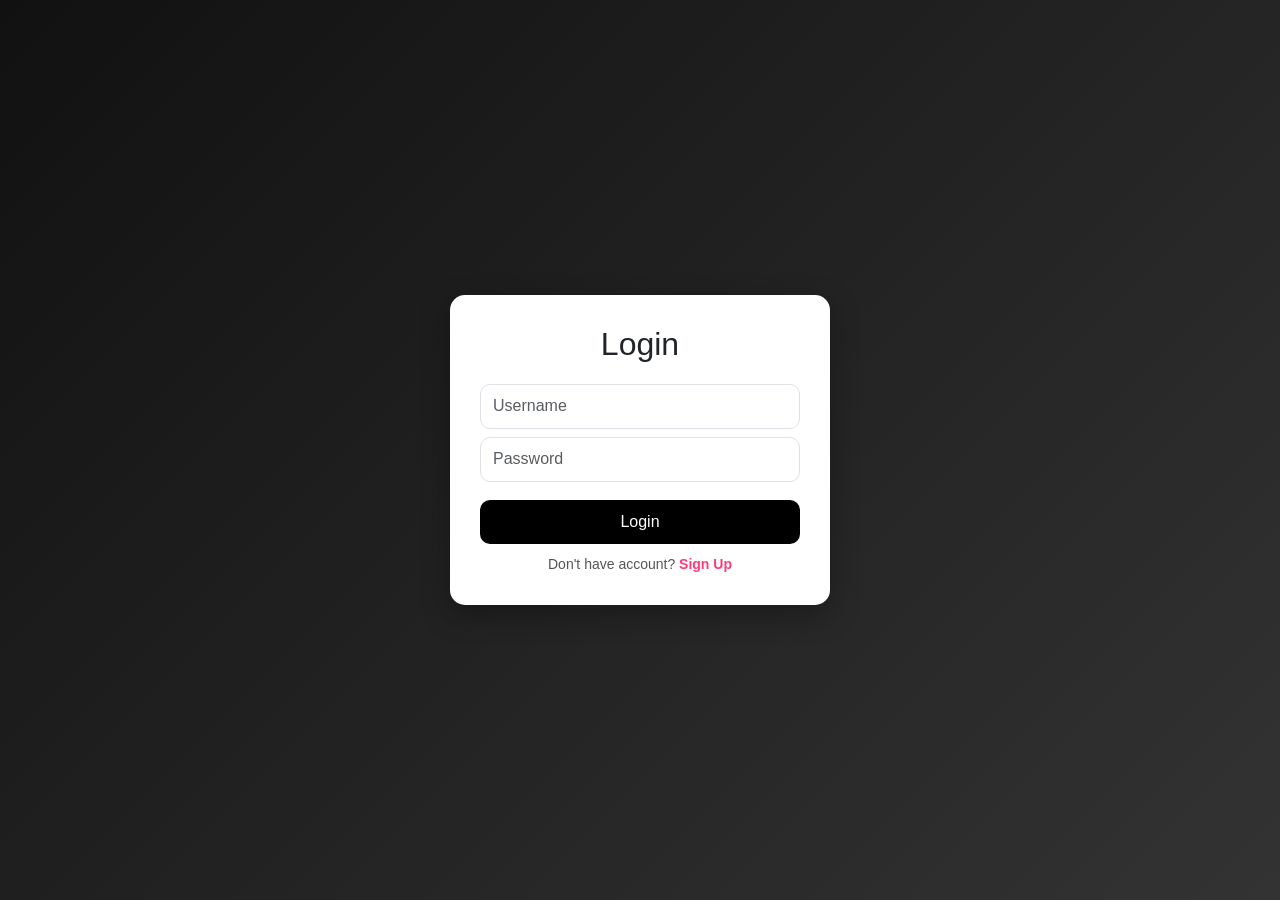
==== commit 7fa432bb: "updated" ====
--- a/about.html
+++ b/about.html
@@ -331,6 +331,12 @@
    </div>
 </footer>
       <!-- footer section -->
+             <script>
+         if (localStorage.getItem("loggedIn") !== "true") {
+    window.location.href = "login.html";
+}
+      </script>
+
       <!-- jQery -->
       <script src="js/jquery-3.4.1.min.js"></script>
       <!-- popper js -->
